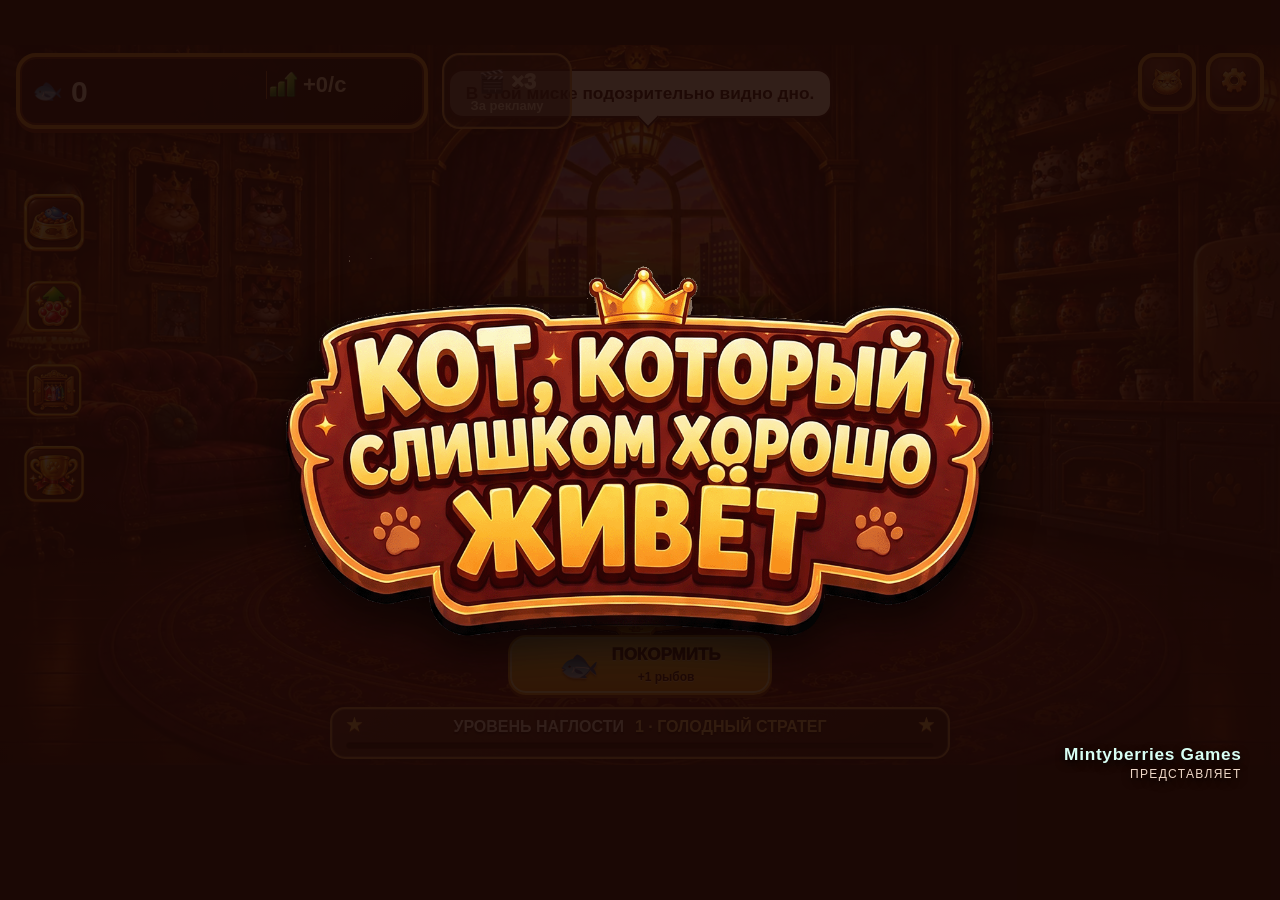
==== scene.html @ 7283642a "Restore HUD stylesheet version and refresh counter override" ====
<!doctype html>
<html lang="ru">
<head>
  <meta charset="UTF-8">
  <meta name="viewport" content="width=device-width, initial-scale=1, viewport-fit=cover">
  <meta name="theme-color" content="#ffb84d">
  <title id="pageTitle">Кот, который слишком хорошо живёт</title>
  <link rel="stylesheet" href="style.css?v=20260923-41">
  <link rel="stylesheet" href="controls.css?v=20260911-01">
  <link rel="stylesheet" href="privileges.css?v=20260911-02">
  <link rel="stylesheet" href="collections.css?v=20260911-10">
  <link rel="stylesheet" href="income-icon.css?v=20260926-13">
  <link rel="stylesheet" href="level-shelf.css?v=20260911-04">
  <style>html,body,.game{overflow:clip}</style>
</head>
<body>
  <main class="game">
    <header class="topbar">
      <div class="counter-copy"><div class="counter-value"><span class="counter-fish" aria-hidden="true">🐟</span><h1 id="food">0</h1></div><div class="income"><span id="incomeLabel">Доход</span><b id="income">0</b><small id="incomeUnit">рыбов/сек</small></div></div>
      <button id="rewardedAd" class="boost-button"><b>🎬 ×3</b><small>За рекламу</small></button>
      <div class="top-actions"><button id="openCare" class="round care-button" aria-label="Состояние Шефа"><img src="assets/images/ui/top/care-cat-gold.png?v=20260906-1" alt=""></button><button id="openSettings" class="round settings-button" aria-label="Настройки"><img src="assets/images/ui/top/settings-gear-gold.png?v=20260906-1" alt=""></button><button id="layoutToggle" hidden aria-hidden="true">🛠️</button><button id="sound" hidden aria-hidden="true">🔊</button></div>
    </header>

    <section class="scene">
      <img id="zoomiesCat" hidden alt="" aria-hidden="true">
      <div id="phrase" data-layout-name="Реплика Шефа" data-layout-mode="offset" class="speech layout-item">В этой миске подозрительно видно дно.</div>
      <div id="foodDecor" class="food-decor" aria-hidden="true"></div>
      <div class="helper-stage" aria-hidden="true">
        <img id="certificateDecor" data-layout-name="Сертификат" class="scene-branding certificate-decor layout-item" src="assets/images/certificate.png?v=20260831-2" alt="">
        <img id="foodPileDecor" data-layout-name="Гора еды" class="scene-food-pile layout-item" src="assets/images/food-pile.png?v=20260831-2" alt="">
        <img id="grandmaHelper" data-layout-name="Бабушка" class="room-helper grandma-helper layout-item" src="assets/images/helpers/grandma-v2.png" alt="">
        <img id="chefHelper" data-layout-name="Повар" class="room-helper chef-helper layout-item" src="assets/images/helpers/chef-stage-1.png" alt="">
        <img id="deliveryHelper" data-layout-name="Курьер" class="room-helper delivery-helper layout-item" src="assets/images/helpers/delivery-v2.png" alt="">
        <img id="mouseDecor" data-layout-name="Мышь в гамаке" class="room-prop mouse-decor layout-item" src="assets/images/events/mouse-remote-520.png" alt="">
        <img id="boxDecor" data-layout-name="Коробка" class="room-prop box-decor layout-item" src="assets/images/houses/house-stage-1.png" alt="Коробка Шефа">
        <i id="laserDecor" data-layout-name="Лазер" class="laser-decor layout-item"></i>
      </div>
      <button id="cat" data-layout-name="Шеф" data-layout-mode="offset" class="cat layout-item" aria-label="Покормить кота">
        <img id="catBody" src="assets/images/cat-level-01.png" alt="Рыжий кот Шеф">
      </button>
      <canvas id="chefAnticCanvas" class="chef-antic-canvas" width="900" height="700" aria-hidden="true"></canvas>
      <img id="bowl" data-layout-name="Миска" data-layout-mode="offset" class="bowl layout-item" src="assets/images/bowl-empty.png" alt="Пустая миска">
      <button id="roomEvent" data-layout-name="Случайная игрушка" data-layout-mode="offset" class="room-event layout-item" aria-label="Собрать случайный бонус"></button>
      <div class="action-dock">
        <button id="feed" class="feed"><span class="action-icon" aria-hidden="true">🐟</span><span class="action-copy"><b id="feedLabel">ПОКОРМИТЬ</b><small id="perClick">+1 рыбов</small></span></button>
        <span id="adStatus" class="sr-status" aria-live="polite"></span>
      </div>
      <p id="feedHint" class="hint">Можно нажимать на кота или на кнопку</p>
    </section>

    <aside id="layoutTools" class="layout-tools" aria-hidden="true"><b>Предмет</b><select id="layoutSelect" aria-label="Выбрать предмет"></select><small id="layoutStatus">выберите предмет</small><div><button id="previousLayout">← Предыдущий</button><button id="nextLayout">Следующий →</button><button id="centerLayout">В центр</button></div><div><button id="sizeDown">− Размер</button><button id="sizeUp">+ Размер</button><button id="toggleLayoutVisibility">Скрыть</button></div><div><button id="layerDown">Слой −</button><button id="layerUp">Слой +</button><b id="layoutLayer">Слой: —</b></div><div><button id="copyLayout">Копировать</button><button id="resetLayout">Сбросить</button><button id="closeLayout">Готово</button></div></aside>

    <section class="status">
      <div><span id="levelLabel">Уровень наглости</span><strong id="level">1 · Голодный стратег</strong></div>
      <div class="meter"><i id="levelProgress"></i></div>
    </section>

    <nav class="bottom-nav">
      <button id="openFeed" class="nav-button" aria-labelledby="navFeed"><img class="nav-icon" src="assets/images/ui/top/ui4.png" alt=""><span id="navFeed">Еда</span></button>
      <button id="openShop" class="nav-button" aria-labelledby="navShop"><img class="nav-icon" src="assets/images/ui/top/ui3.png" alt=""><span id="navShop">Привилегии</span></button>
      <button id="openWardrobe" class="nav-button" aria-labelledby="navWardrobe"><img class="nav-icon" src="assets/images/ui/top/ui2.png" alt=""><span id="navWardrobe">Шкаф</span></button>
      <button id="openAwards" class="nav-button" aria-labelledby="navAwards"><img class="nav-icon" src="assets/images/ui/top/ui1.png" alt=""><span id="navAwards">Награды</span></button>
    </nav>

    <section id="shop" class="shop" aria-hidden="true">
      <div class="shop-head"><h2 id="shopTitle">👑 Привилегии Шефа</h2><button id="closeShop" class="close" aria-label="Закрыть"></button></div>
      <div id="shopMessage" class="panel-message">Выберите привилегию для Шефа.</div>
      <div id="upgrades" class="upgrade-list"></div>
    </section>

    <section id="wardrobe" class="shop wardrobe" aria-hidden="true">
      <div class="shop-head"><h2 id="wardrobeTitle">👕 Гардероб Шефа</h2><button id="closeWardrobe" class="close" aria-label="Закрыть"></button></div>
      <div id="wardrobeMessage" class="panel-message">Одежда меняет вид, но не уменьшает наглость.</div>
      <div id="outfits" class="outfit-list"></div>
    </section>

    <section id="awards" class="shop awards" aria-hidden="true">
      <div class="shop-head"><h2 id="awardsTitle">🏆 Награды Шефа</h2><button id="closeAwards" class="close" aria-label="Закрыть"></button></div>
      <div id="awardsMessage" class="panel-message">Шеф не хвастается. Он официально информирует.</div>
      <div id="achievements" class="achievement-list"></div>
    </section>

    <section id="care" class="shop care chef-dashboard" aria-hidden="true" aria-labelledby="careTitle">
      <header class="chef-dashboard-head">
        <img class="chef-dashboard-emblem" src="assets/images/ui/care/chef-monocle.png" alt="">
        <div><h2 id="careTitle">Как поживает Шеф</h2><p id="careSubtitle">Забота делает Шефа счастливее!</p></div>
        <button id="closeCare" class="close" aria-label="Закрыть"></button>
      </header>
      <div class="chef-dashboard-main">
        <div class="care-cards" aria-label="Состояние Шефа">
          <article class="care-card" data-care="hunger"><h3 id="hungerLabel">Сытость</h3><img src="assets/images/ui/care/satiety-bowl.png" alt=""><b id="hungerValue">80%</b><strong id="hungerStatus">Хорошо</strong><p id="hungerNote">Шеф почти сыт</p></article>
          <article class="care-card" data-care="mood"><h3 id="moodLabel">Настроение</h3><img src="assets/images/ui/care/mood-yarn.png" alt=""><b id="moodValue">80%</b><strong id="moodStatus">Хорошее</strong><p id="moodNote">Шеф в хорошем настроении</p></article>
          <article class="care-card" data-care="rest"><h3 id="restLabel">Отдых</h3><img src="assets/images/ui/care/rest-sleep.png" alt=""><b id="restValue">80%</b><strong id="restStatus">Достаточно</strong><p id="restNote">Шеф полон сил</p></article>
        </div>
        <article class="chef-wish-card">
          <h3 id="chefWishTitle">🐾 Желание Шефа</h3>
          <div class="chef-wish-content">
            <img id="chefWishImage" src="assets/images/ui/care/wish-purple-can.png" alt="">
            <div class="chef-wish-copy"><p id="chefWishQuote">«Мурр… Хочется чего-то особенного!»</p><strong id="chefWishName"></strong><p id="chefWishTask"></p><b id="chefWishProgress" aria-live="polite"></b></div>
          </div>
          <div id="chefWishReward" class="chef-wish-reward"><img src="assets/images/ui/care/fish-reward.png" alt=""><b>Награда: +5000 рыбов</b></div>
          <button id="wishFood" class="wish-food" type="button">Показать в разделе «Еда»</button>
          <p id="chefWishHint" class="chef-wish-hint">Новое желание появится, когда Шеф его загадает.</p>
        </article>
      </div>
      <p id="careMessage" class="chef-dashboard-footer">Шеф не нуждается в заботе. Он разрешает её проявить.</p>
      <div class="care-legacy" hidden><span id="careRequestIcon"></span><b id="careRequestTitle"></b><p id="careRequestText"></p><button id="careAction" disabled></button><p id="careBonus"></p><p id="careNote"></p></div>
    </section>
    <section id="foodShop" class="shop food-shop" aria-hidden="true">
      <div class="shop-head"><h2 id="treatTitle">🍽️ Еда для Шефа</h2><button id="closeFoodShop" class="close" aria-label="Close / Закрыть"></button></div>
      <p id="treatIntro" class="panel-message">Выберите блюдо для Шефа.</p>
      <div class="food-shelf"><button id="foodPrev" class="shelf-arrow" type="button" aria-label="Назад / Previous">‹</button><div id="treats" class="treat-list" tabindex="0" aria-label="Блюда / Dishes"></div><button id="foodNext" class="shelf-arrow" type="button" aria-label="Далее / Next">›</button></div>
    </section>
    <section id="settings" class="shop settings" aria-hidden="true">
      <div class="shop-head"><h2 id="settingsTitle">⚙️ Настройки</h2><button id="closeSettings" class="close" aria-label="Закрыть"></button></div>
      <div id="settingsMessage" class="panel-message">Шеф разрешает настроить акустику кабинета.</div>
      <fieldset class="mobile-controls-settings">
        <legend id="mobileControlsTitle">Кнопки кормления</legend>
        <div><button type="button" data-feed-side="right">Правая рука</button><button type="button" data-feed-side="left">Левая рука</button></div>
      </fieldset>
      <div class="settings-list">
        <button id="toggleMusic" class="setting-toggle"><span>🎵</span><div><b id="musicLabel">Фоновая музыка</b><small id="musicHint">Музыка играет во время кормления</small></div><strong></strong></button>
        <button id="toggleEffects" class="setting-toggle"><span>🔔</span><div><b id="effectsLabel">Звуки игры</b><small id="effectsHint">Кормление, кот, награды и игрушки</small></div><strong></strong></button>
      </div>
      <div class="studio-credit"><small id="developerLabel">Разработчик</small><b>Mintyberries Games</b></div>
    </section>
    <div id="catThought" class="cat-thought" aria-live="polite">
      <img id="catThoughtImage" src="" alt="">
      <strong id="catThoughtText"></strong>
    </div>
    <button type="button" class="mobile-feed mobile-feed-left" aria-label="Покормить кота"><span aria-hidden="true">🐟</span><small></small></button>
    <button type="button" class="mobile-feed mobile-feed-right" aria-label="Покормить кота"><span aria-hidden="true">🐟</span><small></small></button>
  </main>
  <div id="introSplash" class="intro-splash" aria-label="Кот, который слишком хорошо живёт">
    <div class="intro-frame">
      <div class="intro-card">
        <img id="introTitleImage" class="intro-title" src="assets/images/slogan.png?v=20260831-3" alt="Кот, который слишком хорошо живёт">
        <img id="introTitleEnglish" class="intro-title" src="assets/images/slogan-en.png?v=20260906-1" alt="The Cat Who Lives Too Well" hidden>
      </div>
      <div class="intro-studio"><b>Mintyberries Games</b><span id="presentsLabel">представляет</span></div>
    </div>
  </div>
  <div class="rotate-notice" aria-label="Поверните устройство">
    <span aria-hidden="true">↻</span>
    <strong>Поверните телефон</strong>
    <small>Шеф принимает посетителей только в горизонтальном кабинете</small>
  </div>
  <div id="floaters" aria-hidden="true"></div>
  <div id="levelCelebration" class="level-celebration" aria-live="assertive">
    <span id="newLevelLabel">✨ НОВЫЙ УРОВЕНЬ ✨</span>
    <strong id="levelCelebrationTitle"></strong>
    <small id="congratsLabel">Шеф принимает поздравления.</small>
  </div>
  <div id="achievementToast" class="achievement-toast" aria-live="polite">
    <span id="achievementToastIcon">🏆</span>
    <div><small id="achievementReceivedLabel">НАГРАДА ПОЛУЧЕНА</small><strong id="achievementToastTitle"></strong><p id="achievementToastText"></p></div>
  </div>
  <div id="rewardConfirm" class="reward-confirm" aria-hidden="true">
    <section class="reward-confirm-card" role="dialog" aria-modal="true" aria-labelledby="rewardConfirmTitle">
      <span class="reward-confirm-icon" aria-hidden="true">🎬</span>
      <h2 id="rewardConfirmTitle">Открыть за просмотр рекламы?</h2>
      <p id="rewardConfirmText">Посмотрите ролик полностью — награда будет выдана после просмотра.</p>
      <div class="reward-confirm-actions">
        <button id="rewardConfirmCancel" type="button">Не сейчас</button>
        <button id="rewardConfirmWatch" type="button">Смотреть рекламу</button>
      </div>
    </section>
  </div>
  <aside id="testPanel" class="test-panel" hidden>
    <div><b>🧪 Тест Шефа</b><button id="testClose" aria-label="Свернуть">−</button></div>
    <select id="testZoomiesRoute" aria-label="Маршрут / Route">
      <option value="random">Случайный / Random</option>
      <option value="spiral">Спираль / Spiral</option>
      <option value="walls">Стены и потолок / Walls and ceiling</option>
      <option value="eight">Восьмёрка / Figure eight</option>
    </select>
    <button id="testZoomies">Тыгыдык / Zoomies</button>
    <label>Уровень <select id="testLevel"></select></label>
    <div class="test-grid">
      <button data-test="set-level">Выбрать</button><button data-test="next-level">Следующий + заставка</button>
      <button data-test="fish">+1 000 рыбов</button><button data-test="reward">Выдать награду</button>
      <button data-test="items">Все предметы</button><button data-test="end-items">Убрать предметы</button>
      <button data-test="dishes">Открыть все блюда</button><button data-test="end-dishes">Убрать блюдо</button>
      <button data-buffet="sushi-ship" data-stage="full">Суши: полное</button><button data-buffet="sushi-ship" data-stage="half">Суши: половина</button>
      <button data-buffet="sushi-ship" data-stage="empty">Суши: пустое</button><button data-buffet="pearl-shell" data-stage="full">Раковина: полная</button>
      <button data-buffet="pearl-shell" data-stage="half">Раковина: половина</button><button data-buffet="pearl-shell" data-stage="empty">Раковина: пустая</button>
      <button data-test="accept">Принять блюдо</button><button data-test="refuse">Отказ Шефа</button>
      <button data-reaction="stunned">Морда: ошеломление</button><button data-reaction="shock">Морда: шок</button>
      <button data-reaction="hunting">Морда: охота</button>
      <button data-reaction="judging">Морда: осуждение</button><button data-reaction="pleading">Морда: мольба</button>
      <button data-reaction="innocent">Морда: не трогал</button>
      <button data-reaction="happy">Морда: доволен</button><button data-reaction="fussy">Морда: отказ</button>
      <button data-reaction="why">Морда: почему?</button>
      <button data-test="ad-success">Реклама: просмотрена</button><button data-test="ad-cancel">Реклама: закрыта</button>
    </div>
    <button id="testReset" class="test-reset" data-test="reset">Сбросить тест</button>
  </aside>
  <script src="game.js?v=20260924-47"></script>
</body>
</html>
---- style.css ----
:root{font-family:"Trebuchet MS",Arial,sans-serif;color:#fff;background:#21100c}
*{box-sizing:border-box}
button{-webkit-tap-highlight-color:transparent;outline:none;touch-action:manipulation}
html,body{margin:0;width:100%;height:100%;overflow:hidden;background:#21100c;user-select:none}
.game{--room-bg:url("assets/images/rooms/room-stage-1.webp");position:relative;width:min(100%,620px);height:100dvh;min-height:560px;margin:auto;padding:10px 12px 84px;overflow:hidden;background-image:linear-gradient(rgba(20,8,4,.04),rgba(30,7,8,.26)),var(--room-bg);background-size:cover;background-position:center 58%;transition:background-image .5s ease}
.topbar{position:relative;z-index:5;height:72px;display:flex;align-items:center;justify-content:space-between;padding:8px 13px;border:3px solid #2c130d;border-radius:16px;background:linear-gradient(#3b231b,#21100c);box-shadow:0 0 0 2px #f3a927,0 5px 0 rgba(20,5,0,.5)}
.eyebrow{font-size:.72rem;font-weight:900;letter-spacing:.1em;color:#ffd96a}
h1{margin:2px 0 0;font-size:clamp(1.55rem,5vw,2.15rem);line-height:1;text-shadow:0 3px #35170f}
.round{width:42px;height:42px;border:2px solid #2c130d;border-radius:12px;background:linear-gradient(#ffdd4f,#f28d17);box-shadow:0 3px 0 #2c130d;font-size:1.05rem}
.top-actions{display:flex;gap:7px}
.care-button{position:relative;overflow:visible}.care-button img,.settings-button img{display:block;width:86%;height:86%;object-fit:contain;pointer-events:none;filter:drop-shadow(0 2px 1px #351209)}.care-button.has-request:after{content:"";position:absolute;right:-3px;top:-3px;width:11px;height:11px;border:2px solid #35170f;border-radius:50%;background:#ff4968;box-shadow:0 0 8px #fff16a;animation:carePulse 1s infinite alternate}
.scene{position:absolute;inset:86px 10px 145px;display:flex;flex-direction:column;align-items:center;justify-content:center;text-align:center}
.speech{position:relative;z-index:4;max-width:90%;padding:11px 16px;border:2px solid #3a1712;border-radius:15px;background:#fff4d1;color:#3a1712;box-shadow:0 4px 0 rgba(40,10,5,.5);font-size:clamp(.94rem,3.2vw,1.08rem);line-height:1.28;font-weight:900}
.speech:after{content:"";position:absolute;left:50%;bottom:-9px;width:14px;height:14px;background:#fff4d1;border-right:2px solid #3a1712;border-bottom:2px solid #3a1712;transform:rotate(45deg)}
.food-decor{position:absolute;z-index:1;inset:0;overflow:hidden;pointer-events:none}.food-prop{position:absolute;left:var(--food-x);top:var(--food-y);width:var(--food-w);height:auto;object-fit:contain;opacity:0;transform:translate(-50%,-50%) scale(.72);transition:opacity .5s ease,transform .55s cubic-bezier(.2,.9,.25,1.15);filter:drop-shadow(0 6px 5px rgba(24,6,2,.58))}.food-prop.visible{opacity:1;transform:translate(-50%,-50%) scale(1)}
.helper-stage{position:absolute;inset:0;pointer-events:none;overflow:hidden}.room-helper{--helper-stage-scale:1;--helper-stage-scale-x:1;position:absolute;z-index:1;display:block;object-fit:contain;object-position:50% 100%;opacity:0;transform:translateY(12px) scale(calc(.88 * var(--helper-stage-scale)));transform-origin:bottom center;transition:opacity .5s ease,transform .55s cubic-bezier(.2,.9,.25,1.25);filter:drop-shadow(0 6px 4px rgba(20,5,0,.5))}.room-helper.visible{opacity:.96;transform:scale(var(--helper-stage-scale))}.room-helper.helper-frame-loading,.room-prop.helper-frame-loading{opacity:0!important;visibility:hidden!important}.grandma-helper{left:-2%;bottom:37%;width:clamp(105px,24vw,155px);height:clamp(150px,28dvh,220px)}.chef-helper{right:-3%;bottom:35%;width:clamp(100px,23vw,150px);height:clamp(155px,30dvh,230px)}.delivery-helper{z-index:5;left:53%;bottom:57%;width:clamp(68px,15vw,100px);height:clamp(100px,19dvh,150px);opacity:0;filter:drop-shadow(0 3px 3px rgba(20,5,0,.45))}.delivery-helper.visible{opacity:.9;animation:deliveryHover 1.8s ease-in-out infinite alternate}
.room-prop{--helper-stage-scale:1;--helper-stage-scale-x:1;position:absolute;z-index:4;object-fit:contain;opacity:0;transform:scale(calc(.6 * var(--helper-stage-scale)));transform-origin:bottom center;transition:.45s ease;filter:drop-shadow(0 5px 4px rgba(20,5,0,.55))}.room-prop.visible{opacity:1;transform:scale(var(--helper-stage-scale))}.mouse-decor{left:6%;bottom:16%;width:clamp(90px,20vw,140px);height:auto;filter:drop-shadow(0 0 7px rgba(255,232,113,.9)) drop-shadow(0 7px 5px rgba(20,5,0,.7))}.box-decor{right:3%;bottom:14%;width:clamp(78px,18vw,120px);height:115px}.laser-decor{position:absolute;z-index:4;left:24%;bottom:25%;width:15px;height:15px;border-radius:50%;background:#ff2438;opacity:0;box-shadow:0 0 8px #ff2438,0 0 18px #ff2438}.laser-decor.visible{opacity:1;animation:laserHunt 2.8s ease-in-out infinite alternate}
.scene-branding{position:absolute;z-index:2;display:block;height:auto;object-fit:contain;filter:drop-shadow(0 5px 4px rgba(20,5,0,.48))}.slogan-decor{left:31%;top:9%;width:38%}.certificate-decor{left:81%;top:23%;width:16%;opacity:0}
.intro-splash{position:fixed;z-index:1000;inset:0;display:grid;place-items:center;background:rgba(28,8,5,.9);opacity:1;visibility:visible;transition:opacity .85s ease,visibility .85s ease}.intro-frame{position:relative;display:grid;place-items:center;width:100%;height:100%;padding:7vw;overflow:hidden}.intro-card{display:grid;justify-items:center;width:min(88vw,760px)}.intro-studio{position:absolute;right:max(7vw,24px);bottom:8%;display:grid;justify-items:end;color:#d9fff4;text-shadow:0 3px 8px #000;animation:introStudio .45s .3s ease both}.intro-studio b{font-size:clamp(.78rem,3vw,1.08rem);letter-spacing:.04em}.intro-studio span{margin-top:2px;color:#efd8c8;font-size:clamp(.58rem,2.2vw,.75rem);letter-spacing:.11em;text-transform:uppercase}.intro-title{display:block;width:100%;height:auto;filter:drop-shadow(0 12px 24px rgba(0,0,0,.72));animation:introSlogan .55s .15s cubic-bezier(.2,.9,.25,1.15) both}.intro-title-English{max-width:760px;padding:.4em .75em;border:5px solid #ffbd29;border-radius:28px;background:linear-gradient(#fff3a5,#ffae12);color:#40170e;font-size:clamp(2rem,7vw,5rem);font-weight:1000;line-height:.98;text-align:center;text-transform:uppercase;text-shadow:0 2px 0 #fff4b8;box-shadow:0 10px 0 #a94108,0 20px 36px #0009;animation:introSlogan .55s .15s cubic-bezier(.2,.9,.25,1.15) both}.intro-splash.hide{opacity:0;visibility:hidden;pointer-events:none}@keyframes introStudio{from{opacity:0;transform:translateY(10px)}to{opacity:1;transform:none}}@keyframes introSlogan{from{opacity:0;transform:scale(.88) translateY(18px)}to{opacity:1;transform:none}}
.scene-food-pile{position:absolute;z-index:2;left:69%;top:54%;width:27%;height:auto;object-fit:contain;opacity:0;filter:drop-shadow(0 7px 5px rgba(20,5,0,.56))}
.certificate-decor.visible,.scene-food-pile.visible{opacity:1}
.cat-house{position:absolute;z-index:1;left:2%;top:58%;width:30%;height:auto;object-fit:contain;opacity:0;transform:translateY(14px) scale(.88);transform-origin:bottom center;transition:opacity .5s ease,transform .65s cubic-bezier(.2,.9,.25,1.15);filter:drop-shadow(0 8px 6px rgba(20,5,0,.62))}.cat-house.visible{opacity:1;transform:none}.cat-house.arriving{animation:houseArrival .9s cubic-bezier(.2,.9,.25,1.15)}
.box-decor.arriving{animation:houseArrival .9s cubic-bezier(.2,.9,.25,1.15)}
@keyframes houseArrival{0%{opacity:0;transform:translateY(28px) scale(.65)}65%{opacity:1;transform:translateY(-4px) scale(1.04)}100%{opacity:1;transform:none}}
.layout-tools{position:absolute;z-index:50;left:14px;right:14px;top:88px;padding:10px;border:3px solid #3a1712;border-radius:14px;background:rgba(255,225,92,.97);color:#35170f;box-shadow:0 0 0 3px #ff43c0,0 7px 18px #160509;transform:translateY(-220%);transition:.25s}.layout-mode .layout-tools{transform:none}.layout-tools>div{display:flex;gap:6px;margin-top:7px}.layout-tools button{flex:1;padding:7px 5px;border:2px solid #522116;border-radius:9px;background:#5e2a23;color:#fff;font-weight:900}.layout-mode .helper-stage,.layout-mode .food-decor{z-index:auto;pointer-events:auto!important}.layout-mode .layout-item{pointer-events:auto!important;cursor:grab;animation:none!important}.layout-mode .room-helper,.layout-mode .room-prop{transform:none!important}.layout-mode .cat:active,.layout-mode .cat.bop{transform:translate(var(--layout-x),var(--layout-y)) scale(var(--layout-scale))}.layout-mode .layout-item.selected-layout{outline:5px solid #ffe34b;filter:drop-shadow(0 0 12px #fff)}
.cat{--layout-x:0px;--layout-y:0px;--layout-scale:1;position:relative;z-index:3;top:clamp(20px,3dvh,34px);width:min(90vw,530px);height:clamp(260px,47dvh,440px);margin-top:-24px;border:0;background:none;cursor:pointer;filter:drop-shadow(0 10px 6px rgba(20,5,0,.58));transform:translate(var(--layout-x),var(--layout-y)) scale(var(--layout-scale));transition:transform .09s}
.cat img{width:100%;height:100%;object-fit:contain;transition:transform .35s;pointer-events:none;-webkit-user-drag:none;-webkit-touch-callout:none;user-select:none}
.cat:active,.cat.bop{transform:translate(var(--layout-x),var(--layout-y)) scale(calc(var(--layout-scale) * .94)) rotate(-1deg)}
.cat.feasting{animation:catFeast .65s ease}.cat.refuses{animation:catRefuse .85s ease}.bowl.refused{animation:bowlRefuse .85s ease}
.bowl{--layout-x:0px;--layout-y:0px;--layout-scale:1;position:relative;top:1.5dvh;z-index:3;width:min(44vw,225px);height:clamp(100px,16dvh,155px);object-fit:contain;margin-top:clamp(-45px,-5dvh,-24px);filter:drop-shadow(0 7px 4px rgba(20,5,0,.55));pointer-events:none;transform:translate(var(--layout-x),var(--layout-y)) scale(var(--layout-scale));transition:.3s}.bowl.upgraded{filter:drop-shadow(0 0 10px #ffe45b) drop-shadow(0 8px 5px rgba(20,5,0,.65))}
.bowl.buffet-active{width:min(82vw,490px);height:clamp(150px,25dvh,240px);margin-top:clamp(-82px,-9dvh,-48px);filter:drop-shadow(0 9px 7px rgba(20,5,0,.68));animation:buffetArrival .45s cubic-bezier(.2,.9,.25,1.15)}
.bowl.premium-dish-active{width:min(66vw,390px);height:clamp(140px,23dvh,220px);margin-top:clamp(-72px,-8dvh,-42px);filter:drop-shadow(0 9px 7px rgba(20,5,0,.68));animation:buffetArrival .45s cubic-bezier(.2,.9,.25,1.15)}
.bowl.served{animation:served .18s ease}
.room-event{position:absolute;z-index:19!important;left:var(--event-x,20%);top:var(--event-y,45%);width:86px;height:86px;border:0;background:none;opacity:0;pointer-events:none;transform:translate(-50%,-50%) scale(.3) rotate(-20deg);transition:.25s}.room-event.show{opacity:1;pointer-events:auto;transform:translate(-50%,-50%) scale(1) rotate(0);animation:eventFloat 1.1s infinite alternate ease-in-out}.room-event img{width:100%;height:100%;object-fit:contain;pointer-events:none;filter:drop-shadow(0 0 7px #fff36c) drop-shadow(0 0 14px #45e9ff)}
.feed{position:relative;z-index:3;margin-top:-10px;border:3px solid #3a1712;border-radius:15px;padding:8px 27px;background:linear-gradient(#ffe95b,#ff9d14);color:#35170f;box-shadow:0 0 0 2px #ffd65a,0 5px 0 #3a1712;font-size:1rem;font-weight:1000;cursor:pointer}
.feed small{display:block;font-size:.75rem}
.hint{display:none}
.status{position:absolute;z-index:5;left:12px;right:12px;bottom:82px;height:57px;padding:7px 12px;border:2px solid #35170f;border-radius:15px;background:linear-gradient(135deg,rgba(84,36,72,.96),rgba(48,20,45,.96));box-shadow:0 0 0 2px #d33db5,0 4px 0 rgba(20,5,0,.6);font-size:.8rem}
.status>div:first-child{display:flex;gap:7px;align-items:center}
.status strong{color:#ffe45b}
.meter{height:9px;margin:6px 0 0;border:1px solid #1b0a22;border-radius:8px;background:#140a22;overflow:hidden}
.meter i{display:block;height:100%;width:0;background:linear-gradient(90deg,#31e1ff,#9b5cff,#ff43c0);box-shadow:0 0 10px #31e1ff;transition:width .3s}
.income{position:absolute;right:11px;bottom:6px;font-size:.72rem}
.bottom-nav{position:absolute;z-index:6;left:0;right:0;bottom:0;height:70px;display:grid;grid-template-columns:repeat(4,1fr);padding:5px 7px max(5px,env(safe-area-inset-bottom));background:rgba(25,9,8,.97);border-top:3px solid #f1a62b}
.nav-button{min-width:0;border:2px solid #6c3a25;border-radius:11px;background:linear-gradient(#63331f,#351b16);color:#fff;font-size:1.22rem;font-weight:900}
.nav-button span{display:block;font-size:.66rem;text-transform:uppercase}
.nav-button.active{background:linear-gradient(#ffe34b,#f4a319);color:#2f150e;border-color:#3a1712}
.shop{position:absolute;z-index:20;inset:18px 12px 78px;display:flex;flex-direction:column;padding:14px;border:3px solid #241009;border-radius:20px;background:linear-gradient(145deg,#6b321d,#2c140e 60%,#1a0c09);box-shadow:0 0 0 3px #f2b63d,0 10px 24px #130509;transform:translateY(115%);opacity:0;pointer-events:none;transition:.24s ease}
.shop.open{transform:none;opacity:1;pointer-events:auto}
.shop-head{display:flex;align-items:center;justify-content:space-between;margin-bottom:10px}
.shop h2{margin:0;color:#ffe45b;font-size:1.15rem}
.panel-message{margin:0 0 9px;padding:8px 10px;border:2px solid #8f542a;border-radius:10px;background:#27130e;color:#ffe8b3;font-size:.8rem;font-weight:800}.panel-message.success{background:#245633;color:#cfff94}.panel-message.warning{background:#6d292f;color:#ffe498}
.close{position:relative;width:38px;height:38px;border:2px solid #35170f;border-radius:10px;background:#ff5367;color:#fff;font-size:1.8rem;line-height:1;font-weight:900}
.upgrade-list{display:grid;gap:9px;overflow:auto;padding:2px}
.upgrade{display:grid;grid-template-columns:72px 1fr auto;gap:10px;align-items:center;width:100%;min-height:88px;padding:8px 10px;border:2px solid #241009;border-radius:13px;background:linear-gradient(#754126,#3a1c13);box-shadow:inset 0 0 0 2px #d79232,0 3px 0 #1b0906;text-align:left;color:#fff8df}
.upgrade.locked{filter:grayscale(.45);opacity:.68}
.upgrade.nope{animation:nope .3s}
.upgrade .icon{display:grid;place-items:center;width:72px;height:72px}.upgrade .icon img{display:block;width:100%;height:100%;object-fit:contain}
.upgrade b,.upgrade small{display:block}
.upgrade b{font-size:.87rem}
.upgrade small{font-size:.72rem}
.upgrade .price{font-size:.84rem;font-weight:900;color:#a9ff69}
.achievement-list{display:grid;gap:9px;overflow:auto;padding:2px}.achievement{display:grid;grid-template-columns:72px 1fr auto;gap:10px;align-items:center;min-height:88px;padding:8px 10px;border:2px solid #7b461f;border-radius:13px;background:linear-gradient(#63351f,#321811);box-shadow:inset 0 0 0 1px #d79232}.achievement-icon{display:grid;place-items:center;width:72px;height:72px}.achievement-icon img{display:block;width:100%;height:100%;object-fit:contain}.achievement b,.achievement small{display:block}.achievement b{font-size:.87rem}.achievement small{font-size:.72rem;color:#f1d9b8}.achievement>strong{font-size:.7rem;color:#b59b80}.achievement.earned{border-color:#ffe45b;box-shadow:inset 0 0 0 2px #b67a20,0 0 10px #d99c30}.achievement.earned>strong{color:#dfff72}.achievement.locked{filter:grayscale(.4);opacity:.72}
.care-meters{display:grid;gap:10px;margin:4px 0 14px}.care-meter{display:grid;grid-template-columns:120px 1fr 42px;gap:8px;align-items:center;font-size:.84rem;font-weight:900}.care-meter>div{height:14px;border:2px solid #1d0b08;border-radius:9px;background:#180b13;overflow:hidden}.care-meter i{display:block;height:100%;width:80%;border-radius:inherit;background:linear-gradient(90deg,#40ddff,#62ef8b,#ffe35a);transition:width .4s}.care-meter b{text-align:right;color:#ffe45b}.care-request{display:grid;grid-template-columns:58px 1fr;gap:10px;align-items:center;padding:13px;border:2px solid #d79232;border-radius:15px;background:linear-gradient(#754126,#3a1c13);box-shadow:inset 0 0 0 2px #9d5729}.care-request>span{font-size:2.2rem;text-align:center}.care-request b{color:#ffe45b}.care-request p{margin:4px 0 0;font-size:.8rem;line-height:1.3;color:#fff2cf}.care-action{width:100%;margin-top:12px;padding:12px;border:3px solid #35170f;border-radius:14px;background:linear-gradient(#ffe85b,#ff9d14);box-shadow:0 4px 0 #35170f;color:#35170f;font-size:.95rem;font-weight:1000}.care-action:disabled{filter:grayscale(.7);opacity:.6}.care-bonus{margin:13px 0 0;padding:9px;border-radius:11px;background:#281331;color:#d7baff;text-align:center;font-size:.82rem;font-weight:900}.care-bonus.active{background:#25502e;color:#cfff91;box-shadow:0 0 12px rgba(116,255,104,.35)}.care-note{margin:12px 3px 0;color:#d8bca9;font-size:.72rem;line-height:1.35;text-align:center}
.treat-shop{margin:14px 0 0;padding:12px;border:2px solid #d79232;border-radius:15px;background:rgba(35,13,10,.74)}.treat-shop h3{margin:0;color:#ffe45b;font-size:1rem}.treat-shop>p{margin:5px 0 11px;color:#ead3c2;font-size:.72rem;line-height:1.3}.treat-list{display:grid;grid-template-columns:repeat(2,minmax(0,1fr));gap:8px}.treat-card{display:grid;grid-template-columns:48px 1fr;gap:7px;align-items:center;min-height:70px;padding:7px;border:2px solid #c67828;border-radius:12px;background:linear-gradient(#713d24,#3b1a12);color:#fff;text-align:left}.treat-card img{grid-row:1/3;width:48px;height:48px;object-fit:contain;filter:drop-shadow(0 3px 2px #160706)}.treat-card span{min-width:0}.treat-card b,.treat-card small{display:block}.treat-card b{font-size:.72rem;line-height:1.15;color:#fff0c9}.treat-card small{margin-top:3px;font-size:.62rem;color:#d9baa6}.treat-card strong{grid-column:2;color:#ffe45b;font-size:.7rem}.treat-card.locked{filter:saturate(.55);opacity:.72}.treat-card.active{border-color:#8ee878;background:linear-gradient(#386c36,#234423);box-shadow:inset 0 0 0 2px #75bf62}.treat-card.active strong{color:#cfff9a;font-size:.62rem}.treat-card:active{transform:scale(.97)}
.care{overflow:auto}
.settings-list{display:grid;gap:12px;margin-top:8px}.setting-toggle{display:grid;grid-template-columns:48px 1fr auto;gap:10px;align-items:center;width:100%;padding:14px;border:2px solid #7b461f;border-radius:14px;background:linear-gradient(#63351f,#321811);box-shadow:inset 0 0 0 1px #d79232;color:#fff;text-align:left}.setting-toggle>span{font-size:1.8rem;text-align:center}.setting-toggle b,.setting-toggle small{display:block}.setting-toggle b{color:#fff0c9;font-size:.92rem}.setting-toggle small{margin-top:3px;color:#d8bca9;font-size:.7rem}.setting-toggle strong{min-width:54px;padding:7px;border-radius:999px;background:#522a27;color:#c7ada3;font-size:.72rem;text-align:center}.setting-toggle.enabled{border-color:#ffe45b;box-shadow:inset 0 0 0 2px #b67a20,0 0 11px rgba(255,218,70,.28)}.setting-toggle.enabled strong{background:#367231;color:#dfff9c}
.studio-credit{margin-top:auto;padding:12px 2px 2px;color:#fff0c9;text-align:center}.studio-credit small,.studio-credit b{display:block}.studio-credit small{color:#d8bca9;font-size:.62rem;text-transform:uppercase;letter-spacing:.1em}.studio-credit b{margin-top:3px;font-size:.86rem}
.rewarded-ad-pill{position:absolute;z-index:7;right:2%;bottom:2%;padding:8px 11px;border:2px solid #35170f;border-radius:999px;background:linear-gradient(#b4f2ff,#7d67ff);box-shadow:0 3px 0 #35170f;color:#1d1238;font-size:.72rem;font-weight:1000;cursor:pointer}.rewarded-ad-pill.active{background:linear-gradient(#d7ff8c,#66d95c)}.rewarded-ad-pill:disabled{opacity:.8}.sr-status{position:absolute;width:1px;height:1px;overflow:hidden;clip-path:inset(50%)}
.food-decor{z-index:2}.grandma-helper,.chef-helper{z-index:0}.delivery-helper{z-index:5}
.grandma-helper{transform:none;transition:opacity .35s ease}
.outfit-list{display:grid;grid-template-columns:repeat(2,minmax(0,1fr));gap:10px;align-content:start;overflow:auto}.outfit-card{display:grid;grid-template-rows:minmax(0,1fr) auto auto;aspect-ratio:1/1;padding:8px;border:2px solid #d79232;border-radius:14px;background:linear-gradient(#704025,#351a12);color:#fff8df;overflow:hidden}.outfit-card img{display:block;width:100%;height:100%;min-height:0;object-fit:contain}.outfit-card b,.outfit-card small{display:block}.outfit-card small{margin-top:3px;font-size:.7rem;color:#ffe45b}.outfit-card.selected{box-shadow:0 0 0 3px #ffe45b;background:linear-gradient(#9a5b28,#54281a)}.outfit-card.locked{position:relative;opacity:.82}.outfit-card.locked img{filter:blur(13px) brightness(.22) grayscale(1);transform:scale(1.08)}.outfit-card.locked b{color:#d6c7d9}.outfit-card.locked:after{content:"🔒";position:absolute;inset:42% 0 auto;text-align:center;font-size:1.7rem}
.floater{position:fixed;z-index:30;pointer-events:none;color:#baff66;font-size:1.1rem;font-weight:1000;text-shadow:0 3px 0 #35170f;animation:fly .8s ease-out forwards}
.level-celebration{position:fixed;z-index:1200;inset:0;display:grid;place-content:center;gap:8px;padding:25px;background:radial-gradient(circle,rgba(255,231,91,.3),rgba(38,10,22,.88) 48%,rgba(16,4,8,.94));color:#fff;text-align:center;opacity:0;visibility:hidden;pointer-events:none}.level-celebration.show{visibility:visible;animation:levelMoment 2.7s ease both}.level-celebration span{color:#ffe45b;font-size:clamp(.9rem,3vw,1.25rem);font-weight:1000;letter-spacing:.12em;text-shadow:0 2px 0 #6d260e}.level-celebration strong{display:block;max-width:90vw;color:#fff5c9;font-size:clamp(1.7rem,7vw,3.4rem);line-height:1.05;text-shadow:0 4px 0 #5b1d13,0 0 22px #ffdc4a}.level-celebration small{color:#ffd7ae;font-size:clamp(.78rem,2.4vw,1rem);font-weight:900}
.achievement-toast{position:fixed;z-index:1300;top:max(18px,env(safe-area-inset-top));left:50%;display:grid;grid-template-columns:58px minmax(0,1fr);gap:10px;align-items:center;width:min(92vw,460px);padding:13px 16px;border:3px solid #3a1712;border-radius:18px;background:linear-gradient(135deg,#fff078,#ffad25 55%,#ef6c22);box-shadow:0 0 0 3px #fff1a4,0 10px 28px rgba(20,4,2,.72);color:#35170f;transform:translate(-50%,-150%);opacity:0;pointer-events:none}.achievement-toast.show{animation:awardToast 3.6s ease both}.achievement-toast>span{font-size:2.5rem;text-align:center;filter:drop-shadow(0 3px 2px rgba(74,24,7,.3))}.achievement-toast small,.achievement-toast strong{display:block}.achievement-toast small{font-size:.65rem;font-weight:1000;letter-spacing:.09em}.achievement-toast strong{margin-top:2px;font-size:1rem;line-height:1.12}.achievement-toast p{margin:3px 0 0;font-size:.72rem;font-weight:800}

/* Stable one-screen layout for mobile browsers and the Yandex Games container. */
.game{height:100svh;min-height:0;padding:0}
.topbar{position:absolute;top:max(8px,env(safe-area-inset-top));left:10px;right:10px;height:72px}
.topbar>div:first-child{min-width:0}
.topbar h1{white-space:nowrap;font-size:clamp(1.25rem,5.2vw,2.15rem)}
.scene{top:calc(max(8px,env(safe-area-inset-top)) + 82px);right:10px;bottom:calc(148px + env(safe-area-inset-bottom));left:10px;padding-bottom:68px}
.action-dock{position:absolute;z-index:9;right:8px;bottom:7px;left:8px;display:grid;grid-template-columns:minmax(145px,1.15fr) minmax(150px,1fr);gap:9px;align-items:stretch}
.action-dock .feed{position:static;margin:0;padding:8px 12px;transform:none}
.rewarded-ad-pill{position:static;display:flex;flex-direction:column;align-items:center;justify-content:center;min-width:0;padding:7px 9px;border-radius:14px;line-height:1.08}
.rewarded-ad-pill span{display:block;font-size:.74rem}
.rewarded-ad-pill small{display:block;margin-top:4px;font-size:.64rem;font-weight:900}
.status{bottom:calc(80px + env(safe-area-inset-bottom))}
.bottom-nav{height:calc(70px + env(safe-area-inset-bottom));padding-bottom:max(5px,env(safe-area-inset-bottom))}
.shop{bottom:calc(78px + env(safe-area-inset-bottom))}
@keyframes fly{to{transform:translateY(-90px) scale(1.4);opacity:0}
}
@keyframes nope{25%{transform:translateX(-6px)}75%{transform:translateX(6px)}}
@keyframes served{50%{transform:scale(1.12) rotate(-3deg)}}
@keyframes catFeast{35%{transform:translate(var(--layout-x),calc(var(--layout-y) + 1.2dvh)) scale(calc(var(--layout-scale) * .97)) rotate(1deg)}70%{transform:translate(var(--layout-x),var(--layout-y)) scale(calc(var(--layout-scale) * 1.02))}}
@keyframes catRefuse{35%,70%{transform:translate(calc(var(--layout-x) - 3vw),var(--layout-y)) scale(var(--layout-scale)) rotate(-5deg)}}
@keyframes bowlRefuse{35%,70%{transform:translateX(18px) rotate(8deg)}}
@keyframes buffetArrival{from{opacity:0;transform:translate(var(--layout-x),calc(var(--layout-y) + 18px)) scale(calc(var(--layout-scale) * .72))}to{opacity:1;transform:translate(var(--layout-x),var(--layout-y)) scale(var(--layout-scale))}}
@keyframes levelMoment{0%{opacity:0;transform:scale(1.1)}16%,76%{opacity:1;transform:none}100%{opacity:0;transform:scale(.96)}}
@keyframes awardToast{0%{opacity:0;transform:translate(-50%,-150%)}12%,82%{opacity:1;transform:translate(-50%,0)}100%{opacity:0;transform:translate(-50%,-135%)}}
@keyframes eventFloat{to{transform:translate(-50%,calc(-50% - 9px)) scale(1.08);filter:brightness(1.18)}}
@keyframes deliveryHover{from{transform:scale(var(--helper-stage-scale)) translateY(0) rotate(0)}to{transform:scale(var(--helper-stage-scale)) translateY(-5px) rotate(-2deg)}}
@keyframes laserHunt{0%{transform:translate(0,0)}35%{transform:translate(95px,-28px)}70%{transform:translate(185px,12px)}100%{transform:translate(250px,-48px)}}
@keyframes carePulse{to{transform:scale(1.25);filter:brightness(1.3)}}
@media(min-width:760px){.game{width:min(100%,900px);padding-inline:20px}
.scene{inset:86px 20px 145px}
.cat{width:min(58vw,540px)}
.bowl{width:220px}
.grandma-helper{left:1%;bottom:48%;width:190px;height:250px}.chef-helper{right:0;bottom:46%;width:175px;height:245px}.delivery-helper{left:57%;bottom:64%;width:88px;height:125px}.mouse-decor{left:auto;right:13%;bottom:51%;width:62px;height:70px}.box-decor{right:5%;bottom:34%;width:105px;height:100px}.laser-decor{left:27%;bottom:27%}
.status{left:20px;right:20px}
.shop{left:50%;right:auto;width:min(560px,90%);transform:translate(-50%,115%)}
.shop.open{transform:translate(-50%,0)}
}
@media(max-width:759px){
.round{width:38px;height:38px}.top-actions{gap:4px}.care-meter{grid-template-columns:105px 1fr 38px}
.scene{bottom:calc(140px + env(safe-area-inset-bottom))}
.status{height:48px;bottom:calc(78px + env(safe-area-inset-bottom));padding:5px 8px;display:grid;grid-template-columns:minmax(0,4fr) minmax(70px,1fr);grid-template-rows:20px 8px;column-gap:8px;align-content:center}
.status>div:first-child{grid-column:1;grid-row:1;min-width:0;display:block;white-space:nowrap;overflow:hidden;text-overflow:ellipsis}
.status>div:first-child>span{display:none}
.status strong{font-size:.78rem}
.meter{grid-column:1;grid-row:2;height:7px;margin:0}
.income{position:static;grid-column:2;grid-row:1/3;display:flex;gap:3px;align-items:center;justify-content:flex-end;white-space:nowrap;font-size:.73rem}
.income>span{display:none}.income small{font-size:.65rem}
}
@media(max-width:390px){.action-dock{grid-template-columns:1.05fr .95fr;gap:6px}.action-dock .feed{padding-inline:7px;font-size:.88rem}.rewarded-ad-pill{padding-inline:6px}.rewarded-ad-pill span{font-size:.66rem}.rewarded-ad-pill small{font-size:.58rem}.topbar{padding-inline:9px}.eyebrow{font-size:.62rem}}
@media(max-height:680px){.topbar{height:60px}
.scene{top:calc(max(6px,env(safe-area-inset-top)) + 66px);right:10px;bottom:calc(126px + env(safe-area-inset-bottom));left:10px;padding-bottom:58px}
.cat{height:38dvh}
.bowl{height:12dvh}
.speech{padding:6px 10px}
.action-dock{bottom:4px}
.status{bottom:calc(68px + env(safe-area-inset-bottom));height:48px}
.bottom-nav{height:calc(60px + env(safe-area-inset-bottom))}
.shop{bottom:calc(68px + env(safe-area-inset-bottom))}
}

/* Unified full-height game panels. */
.shop{top:calc(max(8px,env(safe-area-inset-top)) + 82px);right:10px;bottom:calc(78px + env(safe-area-inset-bottom));left:10px;width:auto;padding:0;overflow:hidden;border:3px solid #2b120c;border-radius:18px;background:radial-gradient(circle at 50% 0,rgba(153,77,33,.55),transparent 36%),linear-gradient(160deg,#4c281b,#24110d 58%,#170a08);box-shadow:0 0 0 3px #f1ad32,0 12px 30px rgba(13,3,2,.8);transform:translateY(calc(100% + 90px))}
.shop.open{transform:translateY(0)}
.shop-head{flex:0 0 auto;margin:0;padding:10px 12px;border-bottom:2px solid #a95f28;background:linear-gradient(#673b24,#3a1d15);box-shadow:0 3px 10px rgba(20,5,0,.55)}
.shop h2{font-size:clamp(1.02rem,4.5vw,1.3rem);text-shadow:0 2px #35170f}
.close{width:36px;height:36px;flex:0 0 36px;border-color:#4a2115;border-radius:50%;background:linear-gradient(#ffe05a,#f19a18);box-shadow:0 3px 0 #35170f;color:#35170f;font-size:1.55rem}
.panel-message{flex:0 0 auto;margin:10px 12px 8px;padding:9px 11px;border-color:#a8662f;border-radius:12px;background:rgba(31,13,10,.88);font-size:.82rem;line-height:1.25}
.upgrade-list,.achievement-list,.outfit-list{flex:1;min-height:0;overflow-y:auto;overscroll-behavior:contain;padding:4px 12px 16px;scrollbar-color:#d58a2f #24110d}
.upgrade-list,.achievement-list{gap:10px}
.upgrade{min-height:88px;padding:8px 10px;border-color:#3a170e;border-radius:15px;background:linear-gradient(145deg,#7b4728,#3d2016);box-shadow:inset 0 0 0 2px #bd7131,0 4px 0 #180806}
.upgrade .icon{display:grid;place-items:center;width:72px;height:72px;border-radius:12px;background:rgba(35,13,9,.55);font-size:1.65rem}
.upgrade b{font-size:.9rem}.upgrade small{margin-top:3px;font-size:.75rem;line-height:1.2;color:#f0d5b6}.upgrade .price{padding:5px 7px;border-radius:9px;background:#25110d;font-size:.8rem;white-space:nowrap}
.achievement{min-height:88px;padding:8px 10px;border-radius:15px}.achievement>span{display:grid;place-items:center;width:72px;height:72px;border-radius:12px;background:rgba(31,12,9,.56)}
.outfit-list{grid-template-columns:repeat(2,minmax(0,1fr));gap:10px;align-content:start}
.outfit-card{min-height:190px;aspect-ratio:auto;border-radius:16px;background:linear-gradient(#754427,#351a12);box-shadow:inset 0 0 0 1px #e09a42,0 4px 0 #1c0906}
.outfit-card img{min-height:125px}
.care{overflow-y:auto;overscroll-behavior:contain;padding-bottom:16px}
.care .shop-head{position:sticky;z-index:2;top:0}
.care-meters{margin:5px 12px 15px;padding:12px;border:2px solid #764528;border-radius:14px;background:rgba(31,13,10,.7)}
.care-request{margin:0 12px}.care-action,.care-bonus,.care-note{width:auto;margin-right:12px;margin-left:12px}
.nav-button{transition:transform .1s,filter .1s}.nav-button:active{transform:translateY(2px);filter:brightness(1.08)}
@media(min-width:760px){.shop{left:50%;right:auto;width:min(620px,calc(100% - 40px));transform:translate(-50%,calc(100% + 90px))}.shop.open{transform:translate(-50%,0)}.outfit-list{grid-template-columns:repeat(3,minmax(0,1fr))}}
@media(max-width:390px){.shop{top:calc(max(6px,env(safe-area-inset-top)) + 68px)}.panel-message{font-size:.76rem}.upgrade{grid-template-columns:38px 1fr auto;padding:9px}.upgrade .icon{width:38px;height:38px}.upgrade b{font-size:.82rem}.upgrade small{font-size:.68rem}.upgrade .price{font-size:.72rem}.outfit-card{min-height:165px}.outfit-card img{min-height:105px}.care-meter{grid-template-columns:92px 1fr 36px;font-size:.76rem}}
@media(max-width:390px){.treat-list{grid-template-columns:1fr}.treat-card{min-height:62px}.treat-card img{width:42px;height:42px}}

/* Chef's approved ornate leather-and-gold control kit. */
.topbar{padding:7px 10px 7px 16px;border:4px solid #e9a51e;border-radius:22px;background:radial-gradient(ellipse at 50% 0,rgba(142,75,37,.44),transparent 56%),linear-gradient(145deg,#63341f,#35180f 60%,#241009);box-shadow:inset 0 0 0 2px #5a260f,inset 0 0 0 4px #ffcf54,inset 0 3px 0 rgba(255,235,151,.45),0 5px 0 #7e3b0d,0 8px 13px rgba(27,6,2,.62)}
.topbar:before,.topbar:after{content:"";position:absolute;left:50%;z-index:2;width:13px;height:13px;border:2px solid #ffcf54;background:linear-gradient(135deg,#fff0a0,#d87b08);box-shadow:0 0 0 2px #6b2b0b;transform:translateX(-50%) rotate(45deg)}.topbar:before{top:-9px}.topbar:after{bottom:-9px}
.counter-copy{min-width:0;flex:1}.counter-value{display:flex;align-items:center;gap:7px;min-width:0}.counter-fish{font-size:1.35rem;filter:drop-shadow(0 2px 1px #1e0905)}
.eyebrow{color:#ffd879;text-shadow:0 2px #35120b}.topbar h1{overflow:hidden;text-overflow:ellipsis;text-shadow:0 2px #27100a}
.top-actions{flex:0 0 auto}.round{display:grid;place-items:center;border:3px solid #e4a027;border-radius:13px;background:radial-gradient(circle at 35% 20%,#824927,#3a190f 67%);box-shadow:inset 0 0 0 2px #63280f,inset 0 2px 0 rgba(255,226,132,.45),0 3px 0 #6b2a0b,0 4px 7px rgba(18,4,2,.45);color:#ffd269;filter:saturate(.95)}
.round:active{transform:translateY(2px);box-shadow:inset 0 0 0 2px #b66f30,0 1px 0 #1c0906}
.action-dock{gap:9px}.action-dock .feed,.rewarded-ad-pill{display:grid;grid-template-columns:22% minmax(0,1fr);align-items:center;min-height:58px;padding:4px 10px 4px 4px;border:0;border-radius:18px;overflow:visible;background-color:transparent;background-repeat:no-repeat;background-position:center;background-size:100% 100%;box-shadow:none}
.action-dock .feed{background-image:url("assets/images/ui/button-feed-v2.png");color:#34150c}
.rewarded-ad-pill{background-image:url("assets/images/ui/button-ad-v2.png");color:#21183d}
.rewarded-ad-pill.active{filter:hue-rotate(42deg) saturate(1.12)}
.action-icon{display:grid;place-items:center;align-self:stretch;border:0;border-radius:12px;background:none;font-size:1.75rem;filter:drop-shadow(0 2px 1px rgba(39,13,8,.45))}
.action-copy{display:block;min-width:0;text-align:center;line-height:1.05}.action-copy b{display:block;font-size:.87rem;font-weight:1000}.action-copy small{display:block;margin-top:4px;font-size:.65rem;font-weight:900}
.bottom-nav{gap:7px;padding-inline:7px;background:linear-gradient(#35170f,#160806);border-top:3px solid #f2b32d;box-shadow:inset 0 2px 0 #7e4425}
.nav-button{position:relative;border:3px solid #daa02c;border-radius:16px;background:radial-gradient(ellipse at 50% 0,#754024,#3b1a11 67%);box-shadow:inset 0 0 0 2px #5b240f,inset 0 2px 0 rgba(255,230,157,.4),0 3px 0 #6f2d0c;color:#fff6dd;text-shadow:0 2px #24100b}
.nav-button:before{content:"";position:absolute;top:-6px;left:50%;width:9px;height:9px;border:1px solid #ffd66a;background:#e78a0c;box-shadow:0 0 0 1px #63250b;transform:translateX(-50%) rotate(45deg)}
.nav-button.active{border-color:#efad22;background:radial-gradient(ellipse at 50% 0,#fff178,#f5ac16 68%,#d97808);box-shadow:inset 0 0 0 2px #fff1a0,inset 0 -3px 0 #bd5e07,0 3px 0 #6c290a;color:#32140b;text-shadow:none}
.close{border-radius:11px;background:linear-gradient(145deg,#b94343,#741b28);box-shadow:inset 0 0 0 2px #e98572,inset 0 1px 0 #ffd19f,0 3px 0 #2d0b0c;color:#fff2d1}
.close:before,.close:after{content:"";position:absolute;top:50%;left:50%;width:18px;height:3px;border-radius:2px;background:#fff2d1;box-shadow:0 1px 0 rgba(45,11,12,.55)}.close:before{transform:translate(-50%,-50%) rotate(45deg)}.close:after{transform:translate(-50%,-50%) rotate(-45deg)}
.status{border-color:#32140c;background:linear-gradient(145deg,rgba(91,49,31,.97),rgba(43,20,14,.97));box-shadow:inset 0 0 0 1px #9d5a2b,0 0 0 2px #d99132,0 4px 0 rgba(20,5,0,.6)}
.status strong{color:#ffd76a}.meter{border-color:#2a100b;background:#1a0b08}.meter i{background:linear-gradient(90deg,#62cfe2,#62a6df,#d9923a);box-shadow:0 0 8px #77d8e3}
@media(max-width:390px){.action-dock .feed,.rewarded-ad-pill{grid-template-columns:22% minmax(0,1fr);padding-left:3px}.action-copy b{font-size:.73rem}.action-copy small{font-size:.57rem}.counter-fish{font-size:1.1rem}.topbar h1{font-size:1.15rem}}

/* Airy layout based on the approved title-screen reference. */
.topbar{height:76px;padding:0;border:0;border-radius:0;background:none;box-shadow:none;overflow:visible}
.topbar:before,.topbar:after{display:none}
.counter-copy{align-self:stretch;max-width:61%;padding:8px 15px;border:4px solid #e7a329;border-radius:20px;background:linear-gradient(145deg,rgba(41,19,14,.98),rgba(17,8,7,.98));box-shadow:inset 0 0 0 2px #6b2c12,inset 0 2px 0 rgba(255,229,152,.35),0 4px 0 #74300e,0 7px 12px rgba(23,5,2,.58)}
.counter-copy .eyebrow{font-size:.62rem}.counter-value{gap:8px}.counter-fish{font-size:1.55rem}.topbar h1{font-size:clamp(1.55rem,5vw,2.25rem);color:#fff7df}
.top-actions{height:100%;gap:10px;align-items:flex-start}.round{width:58px;height:58px;border-width:4px;border-radius:16px;font-size:1.35rem}
.scene{top:calc(max(8px,env(safe-area-inset-top)) + 84px);bottom:calc(142px + env(safe-area-inset-bottom));padding-bottom:75px}
.action-dock{right:3%;bottom:3px;left:3%;height:112px;display:block}
.action-dock .feed{position:absolute;right:16%;bottom:0;left:16%;width:auto;min-height:66px;grid-template-columns:20% minmax(0,1fr);padding-right:8%;z-index:2}
.action-dock .feed .action-copy b{font-size:1.2rem}.action-dock .feed .action-copy small{font-size:.72rem}
.rewarded-ad-pill{position:absolute;right:0;bottom:69px;width:min(43%,245px);min-height:43px;grid-template-columns:43px minmax(0,1fr);padding:3px 8px 3px 3px;border:2px solid #dca02b;border-radius:14px;background-image:none;background:linear-gradient(145deg,rgba(207,215,255,.97),rgba(126,139,219,.97));box-shadow:inset 0 0 0 2px #edf0ff,0 3px 0 #54230e}
.rewarded-ad-pill .action-icon{font-size:1.18rem}.rewarded-ad-pill .action-copy b{font-size:.7rem}.rewarded-ad-pill .action-copy small{font-size:.56rem}
.status{right:auto;left:50%;bottom:calc(79px + env(safe-area-inset-bottom));width:min(72%,540px);height:57px;transform:translateX(-50%);border-width:3px;border-radius:15px}
.bottom-nav{right:7px;bottom:0;left:7px;height:calc(70px + env(safe-area-inset-bottom));gap:9px;padding:5px 0 max(5px,env(safe-area-inset-bottom));border:0;background:transparent;box-shadow:none}
.nav-button{border-width:3px;border-radius:16px}
@media(max-width:759px){.round{width:48px;height:48px;border-width:3px}.top-actions{gap:6px}.counter-copy{max-width:58%;padding:7px 10px}.scene{bottom:calc(138px + env(safe-area-inset-bottom))}.status{width:76%;height:50px}.bottom-nav{gap:6px}.nav-button{font-size:1.15rem}.nav-button span{font-size:.61rem}}
@media(max-width:420px){.counter-copy{max-width:57%}.counter-copy .eyebrow{font-size:.54rem;letter-spacing:.07em}.counter-fish{font-size:1.15rem}.topbar h1{font-size:1.12rem}.round{width:42px;height:42px}.top-actions{gap:4px}.action-dock .feed{right:10%;left:10%}.rewarded-ad-pill{width:46%}.status{width:82%}.bottom-nav{gap:4px}.nav-button span{font-size:.55rem}}

/* Rewarded ad drawer: shared five-minute cooldown for all rewards. */
.ad-drawer{position:absolute;z-index:70;right:0;bottom:112px;width:min(62%,245px);padding:6px 6px 6px 48px;border:3px solid #dca02b;border-right:0;border-radius:18px 0 0 18px;background:linear-gradient(145deg,rgba(229,233,255,.98),rgba(121,135,222,.98));box-shadow:inset 0 0 0 2px #f4f5ff,0 5px 16px rgba(30,12,48,.5);transform:translateX(0);transition:transform .38s cubic-bezier(.2,.8,.25,1);cursor:pointer}
.ad-drawer.peek{transform:translateX(calc(100% - 48px))}
.ad-drawer .rewarded-ad-pill{position:static;width:100%;min-height:48px;display:block;padding:5px 42px 5px 5px;border:0;background:none;box-shadow:none;text-align:center}
.ad-peek{position:absolute;left:5px;top:50%;width:40px;height:48px;transform:translateY(-50%);border:0;border-radius:12px;background:linear-gradient(#fff08b,#eda21e);box-shadow:0 3px 0 #6d310d;font-size:1.35rem;cursor:pointer}
.ad-close{position:absolute;z-index:2;top:50%;right:2px;width:48px;height:48px;transform:translateY(-50%);border:0;border-radius:50%;background:transparent;cursor:pointer;touch-action:manipulation}
.ad-close:before{content:"";display:block;width:34px;height:34px;margin:auto;border:2px solid #4b244b;border-radius:50%;background:linear-gradient(45deg,transparent calc(50% - 1.5px),#4b244b calc(50% - 1.5px),#4b244b calc(50% + 1.5px),transparent calc(50% + 1.5px)) center/18px 18px no-repeat,linear-gradient(-45deg,transparent calc(50% - 1.5px),#4b244b calc(50% - 1.5px),#4b244b calc(50% + 1.5px),transparent calc(50% + 1.5px)) center/18px 18px no-repeat,#fff4e2;box-shadow:0 2px 0 rgba(75,36,75,.3)}
@media(max-width:420px){.ad-drawer{bottom:108px;width:min(68%,235px)}}

/* Compact counter, reliable feed CTA and platform-independent nav icons. */
.counter-copy{display:flex;align-items:center;max-width:45%;padding:7px 14px}.counter-value{width:100%}.topbar h1{font-size:clamp(1.45rem,4.3vw,2.05rem)}
.action-dock .feed{border:4px solid #efa918;background-image:none;background:linear-gradient(180deg,#fff36f 0%,#ffc928 42%,#f29a10 100%);box-shadow:inset 0 0 0 3px #fff6ad,inset 0 -5px 0 #ce6d08,0 4px 0 #6c2909,0 0 13px rgba(255,192,29,.6);color:#2f1209;text-shadow:0 1px rgba(255,255,255,.45)}
.nav-button{display:flex;flex-direction:column;align-items:center;justify-content:center}.nav-icon{display:block;width:30px;height:30px;margin:0 auto 1px;overflow:visible;fill:#f4b32b;stroke:#35140b;stroke-width:2;stroke-linejoin:round;filter:drop-shadow(0 2px 0 #2b0d07)}
.nav-button.active .nav-icon{fill:#228dc4;stroke:#17485e}.nav-button span{display:block}
@media(max-width:759px){.counter-copy{max-width:48%;padding:6px 10px}.topbar h1{font-size:1.28rem}.nav-icon{width:28px;height:28px}}
@media(max-width:420px){.counter-copy{max-width:46%}.topbar h1{font-size:1.05rem}.counter-fish{font-size:1.05rem}.nav-icon{width:25px;height:25px}}

/* Richer nav artwork and a genuinely compact mobile counter. */
.nav-icon{width:48px;height:40px;margin:0 auto 0;object-fit:contain;fill:initial;stroke:none;filter:drop-shadow(0 2px 1px rgba(35,9,4,.65))}.nav-button.active .nav-icon{fill:initial;stroke:none}
@media(max-width:759px){.counter-copy{max-width:40%;padding:5px 9px}.counter-fish{font-size:1rem}.topbar h1{font-size:1rem}.nav-icon{width:44px;height:38px}.nav-button span{font-size:.57rem}}
@media(max-width:420px){.counter-copy{max-width:39%}.nav-icon{width:41px;height:36px}}

/* Cleaner food floor layout and a shorter mobile HUD. */
.food-prop{transform:scale(.82);transform-origin:center;max-height:none}.food-prop.visible{transform:scale(1)}
.layout-mode .food-decor{z-index:11;overflow:visible;pointer-events:auto}.layout-mode .food-prop{transform:none!important;pointer-events:auto!important}
@media(max-width:759px){.topbar{height:54px}.counter-copy{height:48px;align-self:auto;border-width:3px;border-radius:15px}.top-actions{height:54px}.round{width:40px;height:40px;border-width:3px;border-radius:13px;font-size:1.05rem}.scene{top:calc(max(8px,env(safe-area-inset-top)) + 62px)}.layout-tools{top:66px}}
@media(max-width:420px){.counter-copy{height:46px}.topbar h1{font-size:.98rem}}

/* Compact primary action and a separate income column. */
.action-dock .feed{right:28%;left:28%;grid-template-columns:22% minmax(0,1fr);padding-right:5%}.action-dock .feed .action-copy b{font-size:1rem}
.status{display:grid;grid-template-columns:minmax(0,2.5fr) minmax(92px,1fr);grid-template-rows:25px 10px;column-gap:10px;align-content:center}
.status>div:first-child{grid-column:1;grid-row:1;min-width:0;display:block;white-space:nowrap;overflow:hidden;text-overflow:ellipsis}.meter{grid-column:1;grid-row:2;margin:0}.income{position:static;grid-column:2;grid-row:1/3;display:flex;flex-direction:column;align-items:center;justify-content:center;gap:0;padding-left:8px;border-left:1px solid #a9682d;line-height:1.05}.income span{display:block;color:#d8b58b;font-size:.58rem;text-transform:uppercase}.income b{font-size:.9rem;color:#fff0bf}.income small{font-size:.58rem;color:#d8b58b}
@media(max-width:759px){.action-dock .feed{right:28%;left:28%;min-height:58px;padding-right:3%}.action-dock .feed .action-copy b{font-size:.82rem}.action-dock .feed .action-copy small{font-size:.58rem}.status{grid-template-columns:minmax(0,2.15fr) minmax(86px,1fr);grid-template-rows:22px 8px}.income>span{display:block}.income b{font-size:.78rem}.income small{font-size:.54rem}}
@media(max-width:420px){.action-dock .feed{right:27%;left:27%}.action-dock .feed .action-copy b{font-size:.76rem}}
.status>div:first-child>span{margin-right:6px}
.treat-card.ad-locked{border-color:#8f84ee;background:linear-gradient(#53508b,#29264e);filter:grayscale(.25)}.treat-card.ad-locked img{filter:blur(5px) brightness(.5)}.treat-card.ad-locked strong{color:#dcd8ff;font-size:.62rem}
.treat-card.secret{position:relative;overflow:hidden;opacity:.86}.treat-card.secret img{filter:blur(12px) brightness(.18) grayscale(1);transform:scale(1.12)}.treat-card.secret:after{content:"🔒";position:absolute;left:19px;top:22px;font-size:1.35rem;filter:none}.treat-card.secret b{color:#d6c7d9}
.treat-card.wished{border-color:#ffe55f;filter:none;box-shadow:0 0 0 2px #9b4d1b,0 0 14px rgba(255,226,69,.75);animation:carePulse .8s infinite alternate}.treat-card.wished img{filter:none}.treat-card.wished strong{color:#fff39a}
.test-panel{position:fixed;z-index:2000;top:10px;left:10px;width:min(94vw,380px);max-height:94vh;overflow:auto;padding:12px;border:3px solid #ffe45b;border-radius:15px;background:rgba(30,13,10,.97);box-shadow:0 8px 30px #000;color:#fff;font:800 13px system-ui}.test-panel>div:first-child{display:flex;justify-content:space-between;align-items:center;margin-bottom:9px;color:#ffe45b;font-size:16px}.test-panel select{width:100%;margin:5px 0 9px;padding:8px;border-radius:8px}.test-grid{display:grid;grid-template-columns:1fr 1fr;gap:6px}.test-panel button{padding:8px;border:1px solid #ffd86b;border-radius:8px;background:#64341f;color:#fff;font-weight:800}.test-panel .test-reset{width:100%;margin-top:8px;background:#7b2630}.test-panel.compact{width:auto}.test-panel.compact label,.test-panel.compact .test-grid,.test-panel.compact .test-reset{display:none}
.cat-thought{position:fixed;z-index:1500;top:18%;width:min(62vw,430px);pointer-events:none;opacity:0;visibility:hidden;text-align:center;filter:drop-shadow(0 0 18px rgba(255,241,150,.75));transform:scale(.55)}.cat-thought.from-left{left:2%}.cat-thought.from-right{right:2%}.cat-thought img{display:block;width:100%;height:auto}.cat-thought strong{display:block;margin:-5% 5% 0;padding:10px 14px;border:2px solid rgba(255,224,108,.85);border-radius:18px;background:rgba(42,17,24,.88);color:#fff5c9;font-size:clamp(.82rem,3vw,1.15rem);line-height:1.15;text-shadow:0 2px #3b1015;box-shadow:0 0 18px rgba(255,221,91,.4)}.cat-thought.fussy{filter:drop-shadow(0 0 20px rgba(215,105,255,.82))}.cat-thought.show{visibility:visible}.cat-thought.from-left.show{animation:thoughtFloatLeft 3s ease both}.cat-thought.from-right.show{animation:thoughtFloatRight 3s ease both}@keyframes thoughtFloatLeft{0%{opacity:0;transform:translate(-35%,-4%) scale(.55) rotate(-5deg)}16%,78%{opacity:1;transform:translate(0,0) scale(1)}100%{opacity:0;transform:translate(15%,-10%) scale(1.08)}}@keyframes thoughtFloatRight{0%{opacity:0;transform:translate(35%,-4%) scale(.55) rotate(5deg)}16%,78%{opacity:1;transform:translate(0,0) scale(1)}100%{opacity:0;transform:translate(-15%,-10%) scale(1.08)}}@media(max-width:420px){.cat-thought{top:21%;width:72vw}.cat-thought strong{font-size:.82rem;padding:8px 10px}}
.cat-thought{width:min(50vw,344px)}.cat-thought.from-left.show,.cat-thought.from-right.show{animation-duration:4s}.cosmic-final .cat img{animation:cosmicFloat 4.8s ease-in-out infinite alternate}.cosmic-final .bowl{animation:cosmicFloatTilt 4.2s .4s ease-in-out infinite alternate}.cosmic-final .room-helper.visible,.cosmic-final .room-prop.visible,.cosmic-final .scene-branding.visible,.cosmic-final .scene-food-pile.visible,.cosmic-final .food-prop.visible{animation:cosmicFloatTilt 4.5s ease-in-out infinite alternate}.cosmic-final .room-helper:nth-child(even),.cosmic-final .food-prop:nth-child(even){animation-delay:-2.1s;animation-direction:alternate-reverse}.cosmic-final .food-prop:nth-child(3n){animation-duration:5.8s}@keyframes cosmicFloat{from{transform:translateY(-6px) rotate(-1deg)}to{transform:translateY(10px) rotate(1deg)}}@keyframes cosmicFloatTilt{from{transform:translate(-4px,-7px) rotate(-2deg)}to{transform:translate(7px,10px) rotate(2deg)}}@media(max-width:420px){.cat-thought{width:58vw}}
.ad-drawer{bottom:100px}@media(max-width:420px){.ad-drawer{bottom:97px}}

/* Keep viewport-level effects inside the centered 620px game canvas. */
.intro-card{width:min(88vw,560px)}
.intro-studio{right:max(24px,calc((100vw - 620px)/2 + 24px))}
.test-panel{left:max(10px,calc((100vw - 620px)/2 + 10px))}
.cat-thought.from-left{left:max(12px,calc((100vw - 620px)/2 + 12px))}
.cat-thought.from-right{right:max(12px,calc((100vw - 620px)/2 + 12px))}
.clean-test .test-panel{display:none!important}
.test-panel .test-actions{display:grid;grid-template-columns:repeat(2,minmax(0,1fr));gap:6px;margin-top:8px}
.test-panel .test-actions button{min-width:0;white-space:normal;overflow-wrap:anywhere}
.test-panel.compact>:not(:first-child){display:none!important}
.test-panel.compact>div:first-child{margin-bottom:0}

/* Clear consent before a rewarded ad unlocks a dish. */
.reward-confirm{position:fixed;z-index:1900;inset:0;display:flex;align-items:center;justify-content:center;padding:18px;background:rgba(20,7,6,.7);opacity:0;visibility:hidden;transition:opacity .18s ease}
.reward-confirm.show{opacity:1;visibility:visible}
.reward-confirm-card{width:min(88vw,430px);padding:22px 20px 18px;border:4px solid #e5a129;border-radius:22px;background:linear-gradient(160deg,#fff8dc,#f5d99c);box-shadow:inset 0 0 0 3px #fff2b7,0 12px 36px rgba(0,0,0,.6);color:#3b190d;text-align:center}
.reward-confirm-icon{display:block;font-size:2.3rem}.reward-confirm-card h2{margin:5px 0 8px;font-size:1.25rem;line-height:1.15}.reward-confirm-card p{margin:0 0 16px;font-size:.86rem;line-height:1.35}
.reward-confirm-actions{display:grid;grid-template-columns:1fr 1.35fr;gap:9px}.reward-confirm-actions button{min-height:48px;padding:9px;border:3px solid #8a3d13;border-radius:13px;background:#fff3cf;color:#48200f;font-weight:900;cursor:pointer}.reward-confirm-actions #rewardConfirmWatch{background:linear-gradient(#ffe65f,#f3a515);box-shadow:inset 0 0 0 2px #fff3a2;color:#321207}
@media(max-width:420px){.reward-confirm{padding:12px}.reward-confirm-card{width:min(92vw,390px);padding:18px 14px 14px}.reward-confirm-card h2{font-size:1.05rem}.reward-confirm-card p{font-size:.78rem}.reward-confirm-actions{grid-template-columns:1fr}.reward-confirm-actions button{min-height:44px}.reward-confirm-actions #rewardConfirmWatch{grid-row:1}}

/* Exactly one localized title may be visible while the startup splash fades. */
.intro-title[hidden]{display:none!important}

/* Decorations may continue behind the rating panel, but stop at the buttons.
   overflow-clip-margin preserves the original z-index order of individual
   helpers; clip-path on the whole helper stage would create a stacking context. */
.food-decor{overflow:visible;clip-path:inset(0 0 -72px 0)}
.helper-stage{overflow:visible;clip-path:none}
.layout-mode .food-decor{clip-path:none}
.layout-mode .helper-stage{overflow:visible}
@media(max-width:759px){.food-decor{clip-path:inset(0 0 -68px 0)}}
@media(max-width:420px){.food-decor{clip-path:inset(0 0 -66px 0)}}

/* The layout editor also exposes normally temporary scene elements. */
.layout-mode .room-event{opacity:1!important;visibility:visible!important;pointer-events:auto!important;transform:translate(var(--layout-x,0),var(--layout-y,0)) scale(var(--layout-scale,1))!important;background:radial-gradient(circle,#fff3a5,#ed9d1a 65%,#71300d);border:3px solid #3a1712}
.layout-mode .room-event:empty:after{content:"🎁";display:grid;place-items:center;width:100%;height:100%;font-size:2rem}
.layout-mode .speech{transform:translate(var(--layout-x),var(--layout-y)) scale(var(--layout-scale))}
.layout-mode .layout-item{pointer-events:auto!important;touch-action:none;-webkit-user-drag:none;user-select:none}.layout-mode .layout-item.layout-editing{z-index:49!important;display:block!important;visibility:visible!important;opacity:1!important;outline:4px solid #55efff!important;outline-offset:4px;filter:drop-shadow(0 0 8px #155d82)}
.layout-tools select{width:100%;margin:6px 0;padding:8px;border:2px solid #d79232;border-radius:8px;background:#fff8dc;color:#35170f;font-weight:800}.layout-tools>small{display:block;min-height:42px;margin:7px 0;padding:8px;border:2px solid #6b3019;border-radius:9px;background:#fff8dc;color:#35170f;font-size:.86rem;font-weight:1000;line-height:1.25}.layout-tools #layoutLayer{display:grid;place-items:center;color:#ffe45b}

/* Wide desktop gameplay. The portrait artwork remains sharp in the centre;
   a softened copy continues the room behind real scene content. */
@media (min-aspect-ratio:4/3){
  html,body{display:grid;place-items:center;background:#160b09}
  .game{width:min(100vw,calc(100svh * 16 / 9));height:min(100svh,calc(100vw * 9 / 16));min-height:0;aspect-ratio:16/9;max-width:none;background-image:linear-gradient(rgba(20,8,4,.04),rgba(30,7,8,.26)),var(--room-bg-desktop,var(--room-bg));background-size:100% 100%,100% 100%;background-repeat:no-repeat;background-position:center,center;isolation:isolate}
  .game:before{content:none}
  .game:after{content:"";position:absolute;z-index:-1;inset:0;background:linear-gradient(90deg,rgba(28,9,7,.34),transparent 24%,transparent 76%,rgba(28,9,7,.34));pointer-events:none}
  .topbar{left:24px;right:24px}
  .scene{left:24px;right:24px}
  .speech{max-width:min(54vw,680px);font-size:1.08rem}
  .cat{width:min(40vw,530px)}
  .bowl{width:min(18vw,225px)}
  .status{left:50%;right:auto;width:min(760px,58vw);transform:translateX(-50%)}
  .bottom-nav{left:50%;right:auto;width:min(920px,72vw);transform:translateX(-50%);border:3px solid #f1a62b;border-bottom:0;border-radius:18px 18px 0 0}
  .shop{left:50%;right:auto;width:min(780px,72vw);transform:translate(-50%,115%)}
  .shop.open{transform:translate(-50%,0)}
  .layout-tools{top:92px;right:14px;left:auto;width:300px;max-height:calc(100dvh - 190px);overflow:auto;transform:translateX(115%)}
  .layout-mode .layout-tools{transform:translateX(0)}
  .intro-frame{width:min(100vw,calc(100svh * 16 / 9));height:min(100svh,calc(100vw * 9 / 16));aspect-ratio:16/9;padding:4% 7%}
  .intro-card{width:min(68%,760px);max-height:72%}
  .intro-title{max-height:100%;object-fit:contain}
  .intro-studio{right:3%;bottom:4%;top:auto}
  .test-panel{left:10px}
  .cat-thought.from-left{left:24px}
  .cat-thought.from-right{right:24px}
}

/* One landscape composition on desktop, tablet and phone. */
.rotate-notice{display:none}
@media (orientation:portrait) and (max-width:899px){
  .rotate-notice{position:fixed;z-index:3000;inset:0;display:grid;place-content:center;justify-items:center;gap:10px;padding:28px;background:radial-gradient(circle at 50% 38%,#6b3824,#21100c 68%);color:#fff5c9;text-align:center}
  .rotate-notice span{font-size:4rem;color:#ffe45b;animation:rotatePhone 1.8s ease-in-out infinite alternate}
  .rotate-notice strong{font-size:clamp(1.5rem,7vw,2.3rem);text-shadow:0 3px #35170f}
  .rotate-notice small{max-width:330px;color:#efd8c8;font-size:1rem;line-height:1.3}
}
@keyframes rotatePhone{to{transform:rotate(90deg) scale(1.08)}}
@media (orientation:landscape) and (max-height:600px){
  .topbar{top:6px;height:52px}
  .scene{top:62px;bottom:108px;padding-bottom:46px}
  .cat{top:6px;width:min(34vw,420px);height:46svh;min-height:0;margin-top:-16px}
  .bowl{height:16svh;margin-top:-34px}
  .speech{padding:6px 11px;font-size:.78rem}
  .action-dock{bottom:2px;left:22%;right:22%}
  .action-dock .feed{min-height:42px;padding:4px 9px}
  .rewarded-ad-pill{min-height:42px;padding:4px 7px}
  .status{bottom:57px;height:43px}
  .bottom-nav{height:54px;padding-bottom:max(2px,env(safe-area-inset-bottom))}
  .nav-icon{width:38px;height:31px}.nav-button span{font-size:.52rem}
  .shop{top:62px;bottom:60px}
  .game .cat-thought{top:9%;width:min(24%,250px)}
}

/* Reaction cards belong to the 16:9 game frame, never to the browser viewport. */
.game .cat-thought{position:absolute;top:12%;width:min(28%,344px);max-height:76%;overflow:hidden}
.game .cat-thought.from-left{left:1.5%;right:auto}
.game .cat-thought.from-right{right:1.5%;left:auto}
@media(max-width:759px){.game .cat-thought{top:17%;width:50%}}

/* Keep ad controls readable after the fixed 16:9 scene is scaled down. */
.small-screen .ad-drawer{width:calc(290 * var(--ui-unit));max-width:90%;padding:calc(6 * var(--ui-unit)) calc(6 * var(--ui-unit)) calc(6 * var(--ui-unit)) calc(54 * var(--ui-unit))}
.small-screen .ad-drawer.peek{transform:translateX(calc(100% - 54 * var(--ui-unit)))}
.small-screen .ad-peek{left:calc(3 * var(--ui-unit));width:calc(48 * var(--ui-unit));height:calc(48 * var(--ui-unit));font-size:calc(24 * var(--ui-unit))}
.small-screen .ad-close{right:0;width:calc(48 * var(--ui-unit));height:calc(48 * var(--ui-unit))}
.small-screen .ad-close:before{width:calc(34 * var(--ui-unit));height:calc(34 * var(--ui-unit));background-size:calc(18 * var(--ui-unit)) calc(18 * var(--ui-unit))}
.small-screen .ad-drawer .rewarded-ad-pill{min-height:calc(48 * var(--ui-unit));padding:calc(5 * var(--ui-unit)) calc(44 * var(--ui-unit)) calc(5 * var(--ui-unit)) 0}
.small-screen .ad-drawer .action-copy b{font-size:calc(15 * var(--ui-unit));line-height:1.15}
.small-screen .ad-drawer .action-copy small{font-size:calc(12 * var(--ui-unit));line-height:1.2}
.game-paused *, .game-paused *:before, .game-paused *:after{animation-play-state:paused!important}

/* Permanent voluntary boost beside the balance. */
.game .topbar{justify-content:flex-start;gap:14px}
.game .topbar .counter-copy{flex:0 1 34%;max-width:34%}
.game .topbar .top-actions{margin-left:auto}
.boost-button{align-self:stretch;min-width:130px;padding:8px 14px;border:2px solid #e5b14d;border-radius:18px;background:rgba(67,38,26,.65);color:#fff3ce;box-shadow:inset 0 0 0 1px rgba(255,228,148,.2);cursor:pointer}
.boost-button b,.boost-button small{display:block;white-space:nowrap}
.boost-button b{font-size:22px;line-height:1.2}
.boost-button small{margin-top:4px;font-size:13px}
.boost-button.active{background:rgba(63,86,34,.75)}
.boost-button:disabled{opacity:.65;cursor:wait}
.boost-button *{pointer-events:none}
#zoomiesCat{position:absolute;z-index:45;width:20%;height:30%;object-fit:contain;pointer-events:none;will-change:left,top,transform}
#zoomiesCat[hidden]{display:none}
.zoomies-running #cat{visibility:hidden!important;pointer-events:none}
.zoomies-running #feed{opacity:.6;cursor:default}
.small-screen .boost-button{min-height:calc(48 * var(--ui-unit));padding:calc(5 * var(--ui-unit)) calc(8 * var(--ui-unit));min-width:calc(94 * var(--ui-unit))}
.small-screen .boost-button b{font-size:calc(18 * var(--ui-unit))}
.small-screen .boost-button small{font-size:calc(11 * var(--ui-unit))}
.small-screen .reward-confirm-card{width:calc(360 * var(--ui-unit));max-width:90%;max-height:90%;overflow:auto;padding:calc(16 * var(--ui-unit))}
.small-screen .reward-confirm-card h2{font-size:calc(20 * var(--ui-unit))}
.small-screen .reward-confirm-card p{font-size:calc(15 * var(--ui-unit))}
.small-screen .reward-confirm-actions button{min-height:calc(48 * var(--ui-unit));font-size:calc(14 * var(--ui-unit))}
.reward-confirm-actions button:disabled{opacity:.5;cursor:default}

/* Final control placement overrides. Keep this block last. */
.game .bottom-nav{top:160px;bottom:auto;left:18px;right:auto;width:68px;height:auto;padding:0;gap:10px;display:flex;flex-direction:column;transform:none;border:0;border-radius:0;background:transparent;box-shadow:none}
.game .nav-button{width:62px;height:62px;min-height:0;padding:4px 2px;border:0;border-radius:12px;background:rgba(35,15,11,.48);box-shadow:none;color:#fff2d5}
.game .nav-button:hover,.game .nav-button.active{background:rgba(104,50,24,.78);filter:none;transform:none}
.game .nav-icon{width:38px;height:38px}
.game .nav-button span{font-size:9px;line-height:1}
.game .status{bottom:8px;left:50%;right:auto;width:520px;height:38px;padding:5px 12px;transform:translateX(-50%);font-size:12px;border-width:1px;border-radius:10px}
.game .status .meter{height:7px;margin-top:3px}
.game .action-dock{bottom:-86px;left:50%;right:auto;width:300px;grid-template-columns:1fr;transform:translateX(-50%)}
.game .action-dock .feed{min-height:38px;padding:4px 12px;border-width:2px;border-radius:10px}
.game .action-dock .feed .action-copy b{font-size:16px}
.game .action-dock .feed .action-copy small{font-size:10px}
.mobile-controls-settings>div{grid-template-columns:repeat(2,minmax(0,1fr))}

.small-screen .bottom-nav{top:calc(68 * var(--ui-unit));bottom:auto;left:calc(5 * var(--ui-unit));right:auto;width:calc(58 * var(--ui-unit));height:auto;padding:0;gap:calc(6 * var(--ui-unit));display:flex;flex-direction:column;transform:none;border:0;background:transparent}
.small-screen .nav-button{width:calc(56 * var(--ui-unit));height:calc(54 * var(--ui-unit));min-height:0;padding:calc(3 * var(--ui-unit));border:0;border-radius:calc(9 * var(--ui-unit));background:rgba(35,15,11,.55)}
.small-screen .nav-icon{width:calc(32 * var(--ui-unit));height:calc(32 * var(--ui-unit))}
.small-screen .nav-button span{font-size:calc(8 * var(--ui-unit));line-height:1}
.small-screen [data-feed-side="left"] .bottom-nav{left:auto;right:calc(5 * var(--ui-unit))}
.small-screen [data-feed-side="right"] .bottom-nav{left:calc(5 * var(--ui-unit));right:auto}
.small-screen .mobile-feed{bottom:calc(52 * var(--ui-unit));width:calc(64 * var(--ui-unit));height:calc(64 * var(--ui-unit));padding:calc(4 * var(--ui-unit))}
.small-screen .mobile-feed-left{left:calc(5 * var(--ui-unit))}
.small-screen .mobile-feed-right{right:calc(5 * var(--ui-unit))}
.small-screen .mobile-feed span{font-size:calc(25 * var(--ui-unit))}
.small-screen .status,.small-screen .game .status{bottom:calc(4 * var(--ui-unit));left:50%;right:auto;width:48%;height:calc(32 * var(--ui-unit));padding:calc(4 * var(--ui-unit)) calc(8 * var(--ui-unit));transform:translateX(-50%);font-size:calc(9 * var(--ui-unit));border-width:calc(1 * var(--ui-unit));border-radius:calc(8 * var(--ui-unit))}
.small-screen .status .meter{height:calc(5 * var(--ui-unit));margin-top:calc(2 * var(--ui-unit))}
.small-screen .game .cat-thought{width:25%;max-height:none;overflow:visible}
.small-screen .cat-thought strong{font-size:calc(11 * var(--ui-unit));line-height:1.2}

/* Final sizing correction: keep this after every legacy responsive override. */
.game .bottom-nav{top:150px;left:14px;width:50px;gap:8px}
.game .nav-button{width:48px;height:48px;padding:3px;border:0;border-radius:10px;background:rgba(35,15,11,.36)}
.game .nav-icon{width:34px;height:34px}
.game .nav-button span{display:none}
.game .action-dock{bottom:-72px;width:250px}
.game .action-dock .feed{min-height:42px;padding:4px 10px;border-width:2px;border-radius:10px}
.game .action-dock .feed .action-copy b{font-size:13px}
.game .action-dock .feed .action-copy small{font-size:9px}
.game .chef-dashboard{left:52%;width:920px;max-width:72%;padding:15px 18px 13px}
.chef-dashboard-head{min-height:80px;margin:-5px 38px 10px}
.chef-dashboard-emblem{width:88px;height:88px}
.chef-dashboard-head h2{font-size:30px}
.chef-dashboard-main{grid-template-columns:minmax(0,1.08fr) minmax(320px,.92fr);gap:12px}
.care-card img{width:94px;height:84px}
.care-card b{font-size:30px}
.small-screen .bottom-nav{top:calc(68 * var(--ui-unit));width:calc(48 * var(--ui-unit));gap:calc(5 * var(--ui-unit))}
.small-screen .nav-button{width:calc(46 * var(--ui-unit));height:calc(46 * var(--ui-unit));padding:calc(2 * var(--ui-unit));border:0}
.small-screen .nav-icon{width:calc(31 * var(--ui-unit));height:calc(31 * var(--ui-unit))}
.small-screen .game .chef-dashboard{left:50%;width:76%;max-width:none;max-height:84%;padding:calc(8 * var(--ui-unit));overflow:auto}
.small-screen .chef-dashboard-head{min-height:calc(48 * var(--ui-unit));margin:0 calc(31 * var(--ui-unit)) calc(6 * var(--ui-unit))}
.small-screen .chef-dashboard-emblem{width:calc(52 * var(--ui-unit));height:calc(52 * var(--ui-unit))}
.small-screen .chef-dashboard-head h2{font-size:calc(18 * var(--ui-unit))}
.small-screen .chef-dashboard-main{grid-template-columns:1fr;gap:calc(6 * var(--ui-unit))}
.small-screen .care-card img{width:calc(58 * var(--ui-unit));height:calc(52 * var(--ui-unit))}
.small-screen .care-card b{font-size:calc(21 * var(--ui-unit))}
.small-screen .chef-wish-content{grid-template-columns:calc(74 * var(--ui-unit)) minmax(0,1fr);min-height:calc(82 * var(--ui-unit))}
.small-screen #chefWishImage{width:calc(74 * var(--ui-unit));height:calc(74 * var(--ui-unit))}

/* Final sizing correction: navigation, desktop feed and Chef dashboard. */
.game .bottom-nav{top:150px;left:14px;width:50px;gap:8px}
.game .nav-button{width:48px;height:48px;padding:3px;border:0;border-radius:10px;background:rgba(35,15,11,.36)}
.game .nav-icon{width:34px;height:34px}
.game .nav-button span{display:none}
.game .action-dock{bottom:-72px;width:250px}
.game .action-dock .feed{min-height:42px;padding:4px 10px;border-width:2px;border-radius:10px}
.game .action-dock .feed .action-copy b{font-size:13px}
.game .action-dock .feed .action-copy small{font-size:9px}
.game .chef-dashboard{left:52%;width:920px;max-width:72%;padding:15px 18px 13px}
.chef-dashboard-head{min-height:80px;margin:-5px 38px 10px}
.chef-dashboard-emblem{width:88px;height:88px}
.chef-dashboard-head h2{font-size:30px}
.chef-dashboard-main{grid-template-columns:minmax(0,1.08fr) minmax(320px,.92fr);gap:12px}
.care-card img{width:94px;height:84px}
.care-card b{font-size:30px}

.small-screen .bottom-nav{top:calc(68 * var(--ui-unit));width:calc(48 * var(--ui-unit));gap:calc(5 * var(--ui-unit))}
.small-screen .nav-button{width:calc(46 * var(--ui-unit));height:calc(46 * var(--ui-unit));padding:calc(2 * var(--ui-unit));border:0}
.small-screen .nav-icon{width:calc(31 * var(--ui-unit));height:calc(31 * var(--ui-unit))}
.small-screen .game .chef-dashboard{left:50%;width:76%;max-width:none;max-height:84%;padding:calc(8 * var(--ui-unit));overflow:auto}
.small-screen .chef-dashboard-head{min-height:calc(48 * var(--ui-unit));margin:0 calc(31 * var(--ui-unit)) calc(6 * var(--ui-unit))}
.small-screen .chef-dashboard-emblem{width:calc(52 * var(--ui-unit));height:calc(52 * var(--ui-unit))}
.small-screen .chef-dashboard-head h2{font-size:calc(18 * var(--ui-unit))}
.small-screen .chef-dashboard-main{grid-template-columns:1fr;gap:calc(6 * var(--ui-unit))}
.small-screen .care-card img{width:calc(58 * var(--ui-unit));height:calc(52 * var(--ui-unit))}
.small-screen .care-card b{font-size:calc(21 * var(--ui-unit))}
.small-screen .chef-wish-content{grid-template-columns:calc(74 * var(--ui-unit)) minmax(0,1fr);min-height:calc(82 * var(--ui-unit))}
.small-screen #chefWishImage{width:calc(74 * var(--ui-unit));height:calc(74 * var(--ui-unit))}

/* Unified Chef status and wish dashboard. */
.game .chef-dashboard{top:72px;bottom:auto;left:50%;right:auto;width:1080px;max-width:88%;max-height:calc(100% - 126px);padding:18px 22px 16px;overflow:auto;border:3px solid #e7a83c;border-radius:24px;background:linear-gradient(145deg,rgba(83,39,23,.98),rgba(35,14,12,.98));box-shadow:inset 0 0 0 2px #7d451f,0 18px 60px rgba(15,4,2,.72)}
.chef-dashboard-head{position:relative;display:flex;align-items:center;justify-content:center;min-height:96px;margin:-8px 44px 12px;text-align:center;border-bottom:1px solid #a9662f}
.chef-dashboard-emblem{width:108px;height:108px;object-fit:contain;filter:drop-shadow(0 5px 7px rgba(12,3,0,.55))}
.chef-dashboard-head h2{margin:0;color:#ffd55b;font-family:Georgia,serif;font-size:34px;line-height:1;text-shadow:0 2px #6d200e}
.chef-dashboard-head p{margin:8px 0 0;color:#f3d7ac;font-size:15px;font-weight:800}
.chef-dashboard-head .close{position:absolute;top:12px;right:-42px}
.chef-dashboard-main{display:grid;grid-template-columns:minmax(0,1.15fr) minmax(330px,.85fr);gap:16px;align-items:stretch}
.care-cards{display:grid;grid-template-columns:repeat(3,minmax(0,1fr));gap:10px}
.care-card{display:flex;min-width:0;flex-direction:column;align-items:center;padding:12px 8px 10px;border:2px solid #a9652e;border-radius:18px;background:linear-gradient(#5b311e,#351811);text-align:center;box-shadow:inset 0 1px #d49a52}
.care-card h3{margin:0 0 5px;color:#fff2d2;font-size:17px}
.care-card img{width:112px;height:100px;object-fit:contain;filter:drop-shadow(0 5px 5px rgba(15,3,0,.45))}
.care-card b{color:#ffd75b;font-size:34px;line-height:1}
.care-card strong{width:100%;margin:8px 0 5px;padding:5px 4px;border:1px solid #4f9d31;border-radius:10px;background:#245d19;color:#cfff7a;font-size:13px}
.care-card[data-level="medium"] strong{border-color:#b98525;background:#66420f;color:#ffe291}
.care-card[data-level="low"] strong{border-color:#ce4238;background:#6d1d20;color:#ffd0c7}
.care-card p{min-height:34px;margin:4px 0 0;color:#d9bda4;font-size:12px;line-height:1.3}
.chef-wish-card{display:flex;min-width:0;flex-direction:column;padding:10px;border:2px solid #c98431;border-radius:18px;background:linear-gradient(#6a351f,#30150f);box-shadow:inset 0 0 0 2px #7b3e20}
.chef-wish-card>h3{margin:0 0 8px;padding:8px;border-radius:11px;background:linear-gradient(#7a261f,#4c1715);color:#ffd554;text-align:center;font:800 20px Georgia,serif}
.chef-wish-content{display:grid;grid-template-columns:145px minmax(0,1fr);gap:10px;align-items:center;min-height:166px}
#chefWishImage{width:145px;height:145px;object-fit:contain;filter:drop-shadow(0 6px 7px rgba(17,3,0,.55))}
.chef-wish-copy{min-width:0}.chef-wish-copy p{margin:7px 0;color:#f3dfc6;font-size:13px;line-height:1.3}.chef-wish-copy>strong{display:block;color:#fff1d4;font-size:15px}.chef-wish-copy>#chefWishProgress{display:block;margin-top:8px;padding:5px 8px;border:1px solid #d49b4c;border-radius:9px;color:#ffe269;text-align:center}.chef-wish-copy>#chefWishProgress.completed{color:#baff91}
.chef-wish-reward{display:flex;align-items:center;justify-content:center;gap:8px;min-height:45px;margin-top:5px;padding:4px 10px;border:1px solid #b47431;border-radius:10px;background:#5a2c1c;color:#ffd764}.chef-wish-reward img{width:39px;height:39px;object-fit:contain}.chef-wish-reward[hidden]{display:none}
.wish-food{min-height:42px;margin-top:8px;border:2px solid #d99531;border-radius:11px;background:linear-gradient(#ffe05a,#f29916);color:#35140d;font-weight:900;cursor:pointer}.wish-food[hidden]{display:none}
.chef-wish-hint{margin:8px 4px 1px;color:#ccb4d9;font-size:11px;line-height:1.3;text-align:center}
.chef-dashboard-footer{margin:14px 0 0;padding:9px 12px;border:1px solid #bd7933;border-radius:11px;background:rgba(91,44,24,.72);color:#ecd5b9;text-align:center;font-size:13px;font-weight:700}

.small-screen .game .chef-dashboard{top:calc(8 * var(--ui-unit));bottom:auto;width:92%;max-width:none;max-height:calc(100% - calc(46 * var(--ui-unit)));padding:calc(9 * var(--ui-unit));border-width:calc(2 * var(--ui-unit));border-radius:calc(15 * var(--ui-unit))}
.small-screen .chef-dashboard-head{min-height:calc(58 * var(--ui-unit));margin:0 calc(35 * var(--ui-unit)) calc(7 * var(--ui-unit))}
.small-screen .chef-dashboard-emblem{width:calc(62 * var(--ui-unit));height:calc(62 * var(--ui-unit))}
.small-screen .chef-dashboard-head h2{font-size:calc(21 * var(--ui-unit))}
.small-screen .chef-dashboard-head p{margin-top:calc(3 * var(--ui-unit));font-size:calc(10 * var(--ui-unit))}
.small-screen .chef-dashboard-head .close{top:calc(5 * var(--ui-unit));right:calc(-31 * var(--ui-unit))}
.small-screen .chef-dashboard-main{grid-template-columns:minmax(0,1.1fr) minmax(0,.9fr);gap:calc(7 * var(--ui-unit))}
.small-screen .care-cards{gap:calc(5 * var(--ui-unit))}
.small-screen .care-card{padding:calc(6 * var(--ui-unit)) calc(4 * var(--ui-unit));border-width:calc(1 * var(--ui-unit));border-radius:calc(10 * var(--ui-unit))}
.small-screen .care-card h3{font-size:calc(12 * var(--ui-unit))}
.small-screen .care-card img{width:calc(70 * var(--ui-unit));height:calc(63 * var(--ui-unit))}
.small-screen .care-card b{font-size:calc(24 * var(--ui-unit))}
.small-screen .care-card strong{margin:calc(4 * var(--ui-unit)) 0 calc(2 * var(--ui-unit));padding:calc(3 * var(--ui-unit));font-size:calc(9 * var(--ui-unit))}
.small-screen .care-card p{min-height:calc(25 * var(--ui-unit));font-size:calc(8 * var(--ui-unit))}
.small-screen .chef-wish-card{padding:calc(6 * var(--ui-unit));border-width:calc(1 * var(--ui-unit));border-radius:calc(10 * var(--ui-unit))}
.small-screen .chef-wish-card>h3{margin-bottom:calc(4 * var(--ui-unit));padding:calc(4 * var(--ui-unit));font-size:calc(14 * var(--ui-unit))}
.small-screen .chef-wish-content{grid-template-columns:calc(88 * var(--ui-unit)) minmax(0,1fr);gap:calc(5 * var(--ui-unit));min-height:calc(100 * var(--ui-unit))}
.small-screen #chefWishImage{width:calc(88 * var(--ui-unit));height:calc(88 * var(--ui-unit))}
.small-screen .chef-wish-copy p{margin:calc(3 * var(--ui-unit)) 0;font-size:calc(9 * var(--ui-unit))}.small-screen .chef-wish-copy>strong{font-size:calc(10 * var(--ui-unit))}.small-screen .chef-wish-copy>#chefWishProgress{margin-top:calc(4 * var(--ui-unit));padding:calc(3 * var(--ui-unit));font-size:calc(10 * var(--ui-unit))}
.small-screen .chef-wish-reward{min-height:calc(32 * var(--ui-unit));margin-top:calc(3 * var(--ui-unit));padding:calc(2 * var(--ui-unit));font-size:calc(10 * var(--ui-unit))}.small-screen .chef-wish-reward img{width:calc(28 * var(--ui-unit));height:calc(28 * var(--ui-unit))}
.small-screen .wish-food{min-height:calc(36 * var(--ui-unit));margin-top:calc(4 * var(--ui-unit));font-size:calc(10 * var(--ui-unit))}
.small-screen .chef-wish-hint{margin:calc(4 * var(--ui-unit)) 0 0;font-size:calc(8 * var(--ui-unit))}
.small-screen .chef-dashboard-footer{margin-top:calc(7 * var(--ui-unit));padding:calc(5 * var(--ui-unit));font-size:calc(9 * var(--ui-unit))}

/* Final control placement overrides. Keep this block last. */
.game .status{bottom:8px;left:50%;right:auto;width:520px;height:38px;padding:4px 10px;transform:translateX(-50%);border-width:1px;border-radius:10px;font-size:11px}
.game .status .meter{height:6px;margin-top:3px}
.small-screen .mobile-controls-settings>div{grid-template-columns:repeat(2,minmax(0,1fr))}
.small-screen .bottom-nav{top:calc(92 * var(--ui-unit));bottom:auto;width:calc(58 * var(--ui-unit));height:auto;max-width:none;padding:0;gap:calc(6 * var(--ui-unit));display:flex;flex-direction:column;transform:none;border:0;background:transparent}
.small-screen [data-feed-side="right"] .bottom-nav{left:calc(5 * var(--ui-unit));right:auto}
.small-screen [data-feed-side="left"] .bottom-nav{right:calc(5 * var(--ui-unit));left:auto}
.small-screen .nav-button{width:calc(56 * var(--ui-unit));height:calc(54 * var(--ui-unit));min-height:0;padding:calc(3 * var(--ui-unit));border:0;border-radius:calc(9 * var(--ui-unit));background:rgba(35,15,11,.48)}
.small-screen .nav-button.active{border:0;background:rgba(244,163,25,.82)}
.small-screen .nav-icon{width:calc(30 * var(--ui-unit));height:calc(30 * var(--ui-unit))}
.small-screen .nav-button span{font-size:calc(8 * var(--ui-unit));line-height:1;text-transform:none}
.small-screen .mobile-feed{bottom:calc(52 * var(--ui-unit));width:calc(64 * var(--ui-unit));height:calc(64 * var(--ui-unit))}
.small-screen .mobile-feed-left{left:calc(7 * var(--ui-unit))}
.small-screen .mobile-feed-right{right:calc(7 * var(--ui-unit))}
.small-screen [data-feed-side="left"] .mobile-feed-right,.small-screen [data-feed-side="right"] .mobile-feed-left{display:none}
.small-screen .status{bottom:calc(4 * var(--ui-unit));left:50%;right:auto;width:48%;height:calc(32 * var(--ui-unit));padding:calc(3 * var(--ui-unit)) calc(7 * var(--ui-unit));transform:translateX(-50%);font-size:calc(9 * var(--ui-unit));grid-template-columns:minmax(0,1fr);grid-template-rows:auto auto}
.small-screen .status .meter{height:calc(5 * var(--ui-unit));margin-top:calc(2 * var(--ui-unit))}
.small-screen .game .cat-thought{top:calc(62 * var(--ui-unit));width:25%;max-height:none;overflow:visible}
.small-screen .cat-thought strong{margin-top:-4%;font-size:calc(11 * var(--ui-unit));line-height:1.12}

/* Compact edge controls for the single 16:9 composition. */
.game .bottom-nav{
  top:230px;bottom:auto;left:18px;right:auto;
  width:68px;height:auto;padding:0;gap:10px;
  display:flex;flex-direction:column;
  transform:none;border:0;border-radius:0;background:transparent;
}
.game .nav-button{
  width:62px;height:62px;min-height:0;padding:4px 2px;
  border:0;border-radius:12px;background:rgba(35,15,11,.48);
  box-shadow:none;color:#fff2d5;
}
.game .nav-button:hover,.game .nav-button:focus-visible{background:rgba(89,45,27,.78)}
.game .nav-button.active{border:0;background:rgba(244,163,25,.82);box-shadow:0 0 12px rgba(255,201,62,.45);color:#30140b}
.game .nav-icon{width:38px;height:38px;margin:0 auto;filter:drop-shadow(0 2px 2px rgba(35,9,4,.65))}
.game .nav-button span{font-size:9px;line-height:1;text-transform:none}
.game .status{
  bottom:8px;left:50%;right:auto;width:520px;height:38px;
  padding:4px 10px;transform:translateX(-50%);
  border-width:1px;border-radius:10px;font-size:11px;
}
.game .status .meter{height:6px;margin-top:3px}
.game .action-dock{
  bottom:-86px;left:50%;right:auto;width:300px;
  grid-template-columns:1fr;transform:translateX(-50%);
}
.game .action-dock .feed{min-height:38px;padding:3px 10px;border-width:2px;border-radius:10px;box-shadow:inset 0 0 0 2px #fff6ad,inset 0 -3px 0 #ce6d08,0 3px 0 #6c2909}
.game .action-dock .feed .action-copy b{font-size:13px}
.game .action-dock .feed .action-copy small{font-size:9px}

/* One tap button opposite the navigation, selected for the active hand. */
.small-screen .mobile-controls-settings>div{grid-template-columns:repeat(2,minmax(0,1fr))}
.small-screen .bottom-nav{
  top:calc(92 * var(--ui-unit));bottom:auto;
  width:calc(58 * var(--ui-unit));height:auto;
  padding:0;gap:calc(6 * var(--ui-unit));
  display:flex;flex-direction:column;transform:none;
}
.small-screen [data-feed-side="right"] .bottom-nav{left:calc(5 * var(--ui-unit));right:auto}
.small-screen [data-feed-side="left"] .bottom-nav{right:calc(5 * var(--ui-unit));left:auto}
.small-screen .nav-button{width:calc(56 * var(--ui-unit));height:calc(54 * var(--ui-unit));padding:calc(3 * var(--ui-unit));border:0;border-radius:calc(9 * var(--ui-unit))}
.small-screen .nav-icon{width:calc(30 * var(--ui-unit));height:calc(30 * var(--ui-unit))}
.small-screen .nav-button span{font-size:calc(8 * var(--ui-unit));line-height:1}
.small-screen .mobile-feed{bottom:calc(52 * var(--ui-unit));width:calc(64 * var(--ui-unit));height:calc(64 * var(--ui-unit))}
.small-screen .mobile-feed-left{left:calc(7 * var(--ui-unit))}
.small-screen .mobile-feed-right{right:calc(7 * var(--ui-unit))}
.small-screen [data-feed-side="left"] .mobile-feed-right,.small-screen [data-feed-side="right"] .mobile-feed-left{display:none}
.small-screen .status{
  bottom:calc(4 * var(--ui-unit));left:50%;right:auto;
  width:48%;height:calc(32 * var(--ui-unit));
  padding:calc(3 * var(--ui-unit)) calc(7 * var(--ui-unit));
  transform:translateX(-50%);font-size:calc(9 * var(--ui-unit));
}
.small-screen .status .meter{height:calc(5 * var(--ui-unit));margin-top:calc(2 * var(--ui-unit))}
.small-screen .game .cat-thought{top:calc(62 * var(--ui-unit));width:25%;max-height:none;overflow:visible}
.small-screen .cat-thought strong{margin-top:-4%;font-size:calc(11 * var(--ui-unit));line-height:1.12}

.game #chefWish{left:50%;right:auto;top:110px;bottom:auto;width:540px;max-height:650px;overflow:auto;padding:24px;gap:14px}
#chefWishName{font-size:20px;color:#fff0c9}
#chefWishTask{margin:0;font-size:17px;line-height:1.4}
#chefWishProgress{color:#ffe45b;font-size:18px}
#chefWishProgress.completed{color:#baff91}
.wish-actions{display:flex;flex-wrap:wrap;gap:10px}
.wish-actions button{flex:1;min-height:48px;padding:10px;border:2px solid #e5aa43;border-radius:12px;background:#62351f;color:#fff4d2;font-weight:800;cursor:pointer}
.wish-actions button[hidden]{display:none}
.small-screen .game #chefWish{top:calc(10 * var(--ui-unit));width:min(90%,calc(440 * var(--ui-unit)));max-height:calc(100% - 75 * var(--ui-unit));padding:calc(14 * var(--ui-unit));gap:calc(10 * var(--ui-unit))}
.small-screen #chefWishName{font-size:calc(16 * var(--ui-unit))}
.small-screen #chefWishTask,.small-screen #chefWishProgress{font-size:calc(14 * var(--ui-unit))}
.small-screen .wish-actions button{min-height:calc(44 * var(--ui-unit));padding:calc(8 * var(--ui-unit));font-size:calc(13 * var(--ui-unit))}

/* Handed mobile controls are anchored to the game frame, not the room scene. */
.mobile-feed,.mobile-controls-settings{display:none}
.small-screen .mobile-feed{position:absolute;z-index:12;bottom:calc(5 * var(--ui-unit));display:flex;flex-direction:column;align-items:center;justify-content:center;width:calc(72 * var(--ui-unit));height:calc(72 * var(--ui-unit));padding:calc(5 * var(--ui-unit));border:calc(3 * var(--ui-unit)) solid #efa918;border-radius:50%;background:linear-gradient(#fff36f,#ffc928 42%,#f29a10);box-shadow:inset 0 0 0 calc(2 * var(--ui-unit)) #fff6ad;color:#35170f;touch-action:manipulation;cursor:pointer}
.small-screen .mobile-feed-left{left:calc(5 * var(--ui-unit))}
.small-screen .mobile-feed-right{right:calc(5 * var(--ui-unit))}
.small-screen .mobile-feed span{font-size:calc(29 * var(--ui-unit));line-height:1.1;pointer-events:none}
.small-screen .mobile-feed small{font-size:calc(10 * var(--ui-unit));font-weight:900;pointer-events:none}
.small-screen .mobile-feed:disabled{opacity:.5}
.small-screen [data-feed-side="left"] .mobile-feed-right,.small-screen [data-feed-side="right"] .mobile-feed-left{display:none}
.small-screen .bottom-nav,.small-screen .status{left:50%;right:auto;width:72%;max-width:none;transform:translateX(-50%)}
.small-screen .status{grid-template-columns:minmax(0,3fr) minmax(0,1fr);grid-template-rows:calc(18 * var(--ui-unit)) calc(7 * var(--ui-unit));column-gap:calc(7 * var(--ui-unit));font-size:calc(11 * var(--ui-unit))}
.small-screen .income span,.small-screen .income small{font-size:calc(9 * var(--ui-unit))}
.small-screen .income b{font-size:calc(12 * var(--ui-unit))}
.small-screen .scene .speech{position:absolute;top:calc(63 * var(--ui-unit) - 86px);left:50%;width:max-content;max-width:72%;margin:0;transform:translateX(-50%);z-index:10}
.small-screen .mobile-controls-settings{display:block;margin:0 0 calc(8 * var(--ui-unit));padding:calc(8 * var(--ui-unit));border:calc(1 * var(--ui-unit)) solid #d79232;border-radius:calc(10 * var(--ui-unit));font-size:calc(14 * var(--ui-unit))}
.mobile-controls-settings>div{display:grid;grid-template-columns:repeat(3,minmax(0,1fr));gap:calc(6 * var(--ui-unit,1px))}
.mobile-controls-settings button{min-height:calc(44 * var(--ui-unit,1px));border:2px solid #d79232;border-radius:10px;background:#482416;color:#fff2cf;font:inherit;cursor:pointer}
.mobile-controls-settings button[aria-pressed="true"]{background:#ffd143;color:#35170f;border-color:#fff3a2}
.small-screen #settings{top:calc(6 * var(--ui-unit));bottom:calc(55 * var(--ui-unit));overflow:auto;padding:calc(10 * var(--ui-unit))}
.small-screen #settings .close{flex-shrink:0;width:calc(44 * var(--ui-unit));height:calc(44 * var(--ui-unit))}
.small-screen #settings h2{font-size:calc(17 * var(--ui-unit))}
.small-screen #settings .setting-toggle{min-height:calc(48 * var(--ui-unit));padding:calc(8 * var(--ui-unit));grid-template-columns:calc(30 * var(--ui-unit)) 1fr auto}
.small-screen #settings .setting-toggle b{font-size:calc(13 * var(--ui-unit))}
.small-screen #settings .setting-toggle small,.small-screen #settings .setting-toggle strong{font-size:calc(10 * var(--ui-unit))}

/* Shared navigation and readable shelves, sized independently of the room. */
.game .topbar .counter-copy{display:flex;gap:16px;flex-basis:38%;max-width:38%}
.counter-copy .counter-value{flex:1;min-width:0}
.counter-copy .income{flex-shrink:0;white-space:nowrap;border-left:1px solid #a9682d;padding-left:12px}
.counter-copy .income b{font-size:22px}
.counter-copy .income span,.counter-copy .income small{display:none}
.game .status{grid-template-columns:minmax(0,1fr);width:min(920px,72vw)}
.game .status .meter{grid-column:1}
.game.menu-open .mobile-feed,.game.menu-open .action-dock{visibility:hidden;pointer-events:none}
.game.menu-open:after{content:'';position:absolute;inset:0;background:#16090580;z-index:15;pointer-events:none}
.game.menu-open .bottom-nav{z-index:25}
.shop .shop-head{flex-shrink:0}
.shop>.panel-message{flex-shrink:0}
.food-shop .treat-list{min-height:0;overflow:auto;align-content:start;padding:6px}
.food-shop .treat-card{border-bottom:8px solid #8b4c27;box-shadow:0 5px 0 #321509,inset 0 1px 0 #e3b36a;background:linear-gradient(#754629,#3e2217)}
.small-screen .game .topbar .counter-copy{flex-basis:43%;max-width:43%;gap:calc(6 * var(--ui-unit))}
.small-screen .counter-copy .income{padding-left:calc(5 * var(--ui-unit))}
.small-screen .counter-copy .income b{font-size:calc(13 * var(--ui-unit))}
.small-screen .topbar h1{font-size:calc(18 * var(--ui-unit))}
.small-screen .game .status{width:72%}
.small-screen .mobile-feed{bottom:calc(100 * var(--ui-unit))}
.small-screen .shop{top:calc(8 * var(--ui-unit));bottom:calc(57 * var(--ui-unit));left:50%;right:auto;width:92%;padding:calc(12 * var(--ui-unit));border-width:calc(2 * var(--ui-unit));border-radius:calc(14 * var(--ui-unit));font-size:calc(14 * var(--ui-unit));overflow:hidden}
.small-screen .shop .shop-head{margin-bottom:calc(7 * var(--ui-unit));gap:calc(8 * var(--ui-unit))}
.small-screen .shop h2{font-size:calc(18 * var(--ui-unit))}
.small-screen .shop .close{width:calc(44 * var(--ui-unit));height:calc(44 * var(--ui-unit));flex-shrink:0}
.small-screen .shop .panel-message{padding:calc(7 * var(--ui-unit));margin-bottom:calc(8 * var(--ui-unit));font-size:calc(12 * var(--ui-unit));line-height:1.3}
.small-screen .upgrade-list,.small-screen .achievement-list,.small-screen .outfit-list{min-height:0;gap:calc(9 * var(--ui-unit));overflow:auto;overscroll-behavior:contain}
.small-screen .upgrade,.small-screen .achievement{min-height:calc(96 * var(--ui-unit));padding:calc(8 * var(--ui-unit));grid-template-columns:calc(76 * var(--ui-unit)) minmax(0,1fr) auto;gap:calc(10 * var(--ui-unit))}
.small-screen .upgrade .icon,.small-screen .achievement-icon{width:calc(76 * var(--ui-unit));height:calc(76 * var(--ui-unit))}
.small-screen .upgrade b,.small-screen .achievement b{font-size:calc(15 * var(--ui-unit))}
.small-screen .upgrade small,.small-screen .achievement small{font-size:calc(12 * var(--ui-unit));line-height:1.35}
.small-screen .upgrade .price,.small-screen .achievement>strong{font-size:calc(12 * var(--ui-unit));max-width:calc(100 * var(--ui-unit));overflow-wrap:anywhere}
.small-screen .treat-list{grid-template-columns:repeat(2,minmax(0,1fr));gap:calc(12 * var(--ui-unit));overscroll-behavior:contain}
.small-screen .treat-card{grid-template-columns:calc(66 * var(--ui-unit)) minmax(0,1fr);gap:calc(8 * var(--ui-unit));min-height:calc(108 * var(--ui-unit));padding:calc(9 * var(--ui-unit));border-radius:calc(10 * var(--ui-unit))}
.small-screen .treat-card img{width:calc(66 * var(--ui-unit));height:calc(66 * var(--ui-unit))}
.small-screen .treat-card b{font-size:calc(14 * var(--ui-unit));line-height:1.2}
.small-screen .treat-card small{font-size:calc(12 * var(--ui-unit));line-height:1.25}
.small-screen .treat-card strong,.small-screen .treat-card.active strong{font-size:calc(12 * var(--ui-unit))}
.small-screen .outfit-list{grid-template-columns:repeat(3,minmax(0,1fr))}
.small-screen .outfit-card{min-height:calc(140 * var(--ui-unit));padding:calc(8 * var(--ui-unit));font-size:calc(14 * var(--ui-unit))}
.small-screen .outfit-card small{font-size:calc(12 * var(--ui-unit))}
.small-screen #care,.small-screen #settings{overflow:auto;overscroll-behavior:contain}
.small-screen .care-meter{font-size:calc(13 * var(--ui-unit));grid-template-columns:calc(110 * var(--ui-unit)) 1fr calc(38 * var(--ui-unit))}
.small-screen .care-request b,.small-screen .care-action{font-size:calc(14 * var(--ui-unit))}
.small-screen .care-request p,.small-screen .care-bonus,.small-screen .care-note{font-size:calc(12 * var(--ui-unit));line-height:1.3}

/* Mobile landscape keeps controls finger-sized after the 1600x900 stage is fitted. */
.small-screen .topbar{top:calc(5 * var(--ui-unit));height:calc(52 * var(--ui-unit));gap:calc(7 * var(--ui-unit));padding:calc(4 * var(--ui-unit)) calc(8 * var(--ui-unit));border-radius:calc(12 * var(--ui-unit))}
.small-screen .topbar .counter-copy{flex-basis:34%;max-width:34%;height:calc(44 * var(--ui-unit));padding:calc(4 * var(--ui-unit)) calc(8 * var(--ui-unit));border-width:calc(2 * var(--ui-unit));border-radius:calc(11 * var(--ui-unit));overflow:hidden}
.small-screen .counter-fish{font-size:calc(18 * var(--ui-unit))}
.small-screen .topbar h1{min-width:0;overflow:hidden;text-overflow:ellipsis;white-space:nowrap;font-size:calc(20 * var(--ui-unit))}
.small-screen .top-actions{gap:calc(5 * var(--ui-unit))}
.small-screen .round{width:calc(44 * var(--ui-unit));height:calc(44 * var(--ui-unit));border-width:calc(2 * var(--ui-unit));border-radius:calc(10 * var(--ui-unit))}
.small-screen .boost-button{align-self:center;height:calc(48 * var(--ui-unit));border-width:calc(2 * var(--ui-unit));border-radius:calc(12 * var(--ui-unit))}
.small-screen .scene{top:86px;bottom:145px;padding-bottom:0}
.small-screen .speech{max-width:54%;padding:calc(7 * var(--ui-unit)) calc(11 * var(--ui-unit));border-width:calc(2 * var(--ui-unit));border-radius:calc(11 * var(--ui-unit));font-size:calc(13 * var(--ui-unit));line-height:1.2}
.small-screen .speech:after{bottom:calc(-7 * var(--ui-unit));width:calc(10 * var(--ui-unit));height:calc(10 * var(--ui-unit));border-width:0 calc(2 * var(--ui-unit)) calc(2 * var(--ui-unit)) 0}
.small-screen .action-dock{display:none}
.small-screen .action-dock .feed{right:0;bottom:0;left:0;min-height:calc(46 * var(--ui-unit));padding:calc(4 * var(--ui-unit)) calc(9 * var(--ui-unit));border-width:calc(3 * var(--ui-unit));border-radius:calc(12 * var(--ui-unit))}
.small-screen .action-dock .feed .action-copy b{font-size:calc(13 * var(--ui-unit))}
.small-screen .action-dock .feed .action-copy small{font-size:calc(10 * var(--ui-unit))}
.small-screen .status{bottom:calc(53 * var(--ui-unit));width:70%;height:calc(40 * var(--ui-unit));padding:calc(5 * var(--ui-unit)) calc(9 * var(--ui-unit));border-width:calc(2 * var(--ui-unit));border-radius:calc(10 * var(--ui-unit));font-size:calc(10 * var(--ui-unit))}
.small-screen .status .meter{height:calc(7 * var(--ui-unit));margin-top:calc(4 * var(--ui-unit))}
.small-screen .income{right:calc(8 * var(--ui-unit));bottom:calc(4 * var(--ui-unit));font-size:calc(9 * var(--ui-unit))}
.small-screen .bottom-nav{height:calc(50 * var(--ui-unit));gap:calc(4 * var(--ui-unit));padding:calc(3 * var(--ui-unit)) calc(5 * var(--ui-unit));border-top-width:calc(2 * var(--ui-unit))}
.small-screen .nav-button{min-height:calc(44 * var(--ui-unit));border-width:calc(2 * var(--ui-unit));border-radius:calc(9 * var(--ui-unit))}
.small-screen .nav-icon{width:calc(28 * var(--ui-unit));height:calc(27 * var(--ui-unit))}
.small-screen .nav-button span{font-size:calc(9 * var(--ui-unit));line-height:1}
.small-screen .game .cat-thought{top:calc(62 * var(--ui-unit));width:31%;max-height:calc(210 * var(--ui-unit))}
.game .topbar{left:16px;right:16px}
.game .topbar .counter-copy{flex:0 0 370px;width:370px;max-width:370px;gap:10px;padding-inline:12px}
.counter-copy .counter-value{flex:0 1 auto;width:auto;white-space:nowrap}
.counter-copy #food{min-width:8ch;font-variant-numeric:tabular-nums}
.counter-copy .income{min-width:7.5ch;font-variant-numeric:tabular-nums}
.counter-copy .income:before{content:'📈';color:#8cda68;margin-right:6px}
.small-screen .game .topbar{left:calc(5 * var(--ui-unit));right:calc(5 * var(--ui-unit));padding-inline:0}
.small-screen .game .topbar .counter-copy{flex:0 0 calc(258 * var(--ui-unit));width:calc(258 * var(--ui-unit));max-width:calc(258 * var(--ui-unit));gap:calc(5 * var(--ui-unit));padding-inline:calc(7 * var(--ui-unit))}
.small-screen .counter-copy #food{min-width:7.5ch}
/* One reusable, horizontally scrollable row above the level bar. */
.game #foodShop{--shelf-unit:1px;top:auto;bottom:148px;left:50%;right:auto;width:76%;height:auto;max-height:none;padding:12px 8px;overflow:visible;background:rgba(49,25,15,.9);border:2px solid #e5aa43;transition:transform .2s,opacity .2s}
#foodShop .shop-head,#foodShop #treatIntro{display:none}
#foodShop .food-shelf{display:flex;align-items:center;gap:calc(6 * var(--shelf-unit));min-width:0}
#foodShop .treat-list{display:flex;flex-wrap:nowrap;gap:calc(12 * var(--shelf-unit));padding:calc(4 * var(--shelf-unit));overflow-x:auto;overflow-y:hidden;min-width:0;flex:1;touch-action:pan-x;overscroll-behavior:contain;scrollbar-width:thin;scrollbar-color:#ba8139 transparent;cursor:grab}
#foodShop .treat-card{display:flex;flex-direction:column;justify-content:flex-start;align-items:center;flex:0 0 calc(180 * var(--shelf-unit));width:calc(180 * var(--shelf-unit));min-height:0;padding:calc(6 * var(--shelf-unit));gap:calc(3 * var(--shelf-unit));border:1px solid #9e6835;border-radius:calc(9 * var(--shelf-unit));box-shadow:none;background:rgba(64,33,18,.7);text-align:center;user-select:none;touch-action:pan-x}
#foodShop .treat-card img{width:100%;height:calc(76 * var(--shelf-unit));object-fit:contain;flex-shrink:0}
#foodShop .treat-card .dish-name{font-size:calc(13 * var(--shelf-unit));line-height:1.15;height:calc(30 * var(--shelf-unit));display:flex;align-items:center;justify-content:center}
#foodShop .treat-card .dish-price{font-size:calc(18 * var(--shelf-unit));white-space:nowrap}
#foodShop .treat-card .dish-effect,#foodShop .treat-card .dish-status{font-size:calc(12 * var(--shelf-unit));line-height:1.2;margin:0;white-space:nowrap}
#foodShop .treat-card .dish-effect{color:#9dde88}
#foodShop .treat-card.premium{border-color:#dfac56}
@keyframes wishShelfPulse{0%,100%{border-color:#ffe55f;box-shadow:inset 0 0 0 1px #ffe55f,0 0 5px rgba(255,229,95,.35)}50%{border-color:#fff5a4;box-shadow:inset 0 0 0 2px #fff5a4,0 0 18px rgba(255,229,95,.95);background:#68421f}}
#foodShop .treat-card.wished{transform:none;animation:wishShelfPulse 1s ease-in-out infinite}
#foodShop .treat-card.wish-focus{animation:wishShelfPulse .42s ease-in-out 6}
#foodShop .treat-card .dish-name{display:-webkit-box;-webkit-line-clamp:2;-webkit-box-orient:vertical;overflow:hidden}
#foodShop .treat-card.active{background:rgba(43,77,34,.8);border-color:#95d07e}
#foodShop .treat-card.level-locked{background:rgba(44,32,49,.9)}
#foodShop .treat-card.locked .dish-price{color:#c3ada0}
#foodShop .shelf-arrow{flex:0 0 calc(36 * var(--shelf-unit));height:calc(48 * var(--shelf-unit));padding:0;border:1px solid #d69b4c;border-radius:calc(9 * var(--shelf-unit));background:#4b291b;color:#ffe0a0;font-size:calc(32 * var(--shelf-unit));cursor:pointer;touch-action:manipulation}
#foodShop .shelf-arrow:disabled{opacity:.3;cursor:default}
.small-screen .game #foodShop{--shelf-unit:var(--ui-unit);bottom:calc(100 * var(--ui-unit));width:94%;padding:calc(4 * var(--ui-unit));border-radius:calc(12 * var(--ui-unit))}
.small-screen #foodShop .treat-card{flex-basis:calc(150 * var(--ui-unit));width:calc(150 * var(--ui-unit))}
.small-screen #foodShop .treat-card img{height:calc(48 * var(--ui-unit))}
.small-screen #foodShop .treat-card .dish-name{font-size:calc(12 * var(--ui-unit));height:calc(28 * var(--ui-unit))}
.small-screen #foodShop .treat-card .dish-price{font-size:calc(16 * var(--ui-unit))}
.small-screen #foodShop .shelf-arrow{flex-basis:calc(44 * var(--ui-unit));height:calc(48 * var(--ui-unit))}
.game:has(#foodShop.open):after{display:none}
.game:has(#foodShop.open) .status{z-index:25}
.small-screen .cat-thought strong{padding:calc(6 * var(--ui-unit)) calc(8 * var(--ui-unit));font-size:calc(12 * var(--ui-unit))}
.small-screen .reward-confirm-card{width:calc(360 * var(--ui-unit));max-width:90%;max-height:90%;overflow:auto;padding:calc(16 * var(--ui-unit))}
.small-screen .reward-confirm-card h2{font-size:calc(20 * var(--ui-unit))}
.small-screen .reward-confirm-card p{font-size:calc(15 * var(--ui-unit))}
.small-screen .reward-confirm-actions button{min-height:calc(48 * var(--ui-unit));font-size:calc(14 * var(--ui-unit))}
.reward-confirm-actions button:disabled{opacity:.5;cursor:default}

/* Edge controls: final cascade layer. */
.game .bottom-nav{top:160px;bottom:auto;left:18px;right:auto;width:68px;height:auto;padding:0;gap:10px;display:flex;flex-direction:column;transform:none;border:0;border-radius:0;background:transparent;box-shadow:none}
.game .nav-button{width:62px;height:62px;min-height:0;padding:4px 2px;border:0;border-radius:12px;background:rgba(35,15,11,.48);box-shadow:none;color:#fff2d5}
.game .nav-button:hover,.game .nav-button.active{background:rgba(104,50,24,.78);filter:none;transform:none}
.game .nav-icon{width:38px;height:38px}
.game .nav-button span{font-size:9px;line-height:1}
.game .status{bottom:8px;left:50%;right:auto;width:520px;height:38px;padding:5px 12px;transform:translateX(-50%);font-size:12px;border-width:1px;border-radius:10px}
.game .status .meter{height:7px;margin-top:3px}
.game .action-dock{bottom:-86px;left:50%;right:auto;width:300px;grid-template-columns:1fr;transform:translateX(-50%)}
.game .action-dock .feed{min-height:38px;padding:4px 12px;border-width:2px;border-radius:10px}
.game .action-dock .feed .action-copy b{font-size:16px}
.game .action-dock .feed .action-copy small{font-size:10px}
.mobile-controls-settings>div{grid-template-columns:repeat(2,minmax(0,1fr))}
.small-screen .bottom-nav{top:calc(68 * var(--ui-unit));bottom:auto;left:calc(5 * var(--ui-unit));right:auto;width:calc(58 * var(--ui-unit));height:auto;padding:0;gap:calc(6 * var(--ui-unit));display:flex;flex-direction:column;transform:none;border:0;background:transparent}
.small-screen .nav-button{width:calc(56 * var(--ui-unit));height:calc(54 * var(--ui-unit));min-height:0;padding:calc(3 * var(--ui-unit));border:0;border-radius:calc(9 * var(--ui-unit));background:rgba(35,15,11,.55)}
.small-screen .nav-icon{width:calc(32 * var(--ui-unit));height:calc(32 * var(--ui-unit))}
.small-screen .nav-button span{font-size:calc(8 * var(--ui-unit));line-height:1}
.small-screen [data-feed-side="left"] .bottom-nav{left:auto;right:calc(5 * var(--ui-unit))}
.small-screen [data-feed-side="right"] .bottom-nav{left:calc(5 * var(--ui-unit));right:auto}
.small-screen .mobile-feed{bottom:calc(52 * var(--ui-unit));width:calc(64 * var(--ui-unit));height:calc(64 * var(--ui-unit));padding:calc(4 * var(--ui-unit))}
.small-screen .mobile-feed-left{left:calc(5 * var(--ui-unit))}
.small-screen .mobile-feed-right{right:calc(5 * var(--ui-unit))}
.small-screen .mobile-feed span{font-size:calc(25 * var(--ui-unit))}
.small-screen .status,.small-screen .game .status{bottom:calc(4 * var(--ui-unit));left:50%;right:auto;width:48%;height:calc(32 * var(--ui-unit));padding:calc(4 * var(--ui-unit)) calc(8 * var(--ui-unit));transform:translateX(-50%);font-size:calc(9 * var(--ui-unit));border-width:calc(1 * var(--ui-unit));border-radius:calc(8 * var(--ui-unit))}
.small-screen .status .meter{height:calc(5 * var(--ui-unit));margin-top:calc(2 * var(--ui-unit))}
.small-screen .game .cat-thought{width:25%;max-height:none;overflow:visible}
.small-screen .cat-thought strong{font-size:calc(11 * var(--ui-unit));line-height:1.2}

/* Definitive dimensions: this block intentionally closes the cascade. */
.game .bottom-nav{top:150px;left:14px;width:50px;gap:8px}
.game .nav-button{width:48px;height:48px;padding:3px;border:0;border-radius:10px;background:rgba(35,15,11,.36)}
.game .nav-icon{width:34px;height:34px}
.game .nav-button span{display:none}
.game .action-dock{bottom:-72px;width:250px}
.game .action-dock .feed{min-height:42px;padding:4px 10px;border-width:2px;border-radius:10px}
.game .action-dock .feed .action-copy b{font-size:13px}
.game .action-dock .feed .action-copy small{font-size:9px}
.game .chef-dashboard{left:52%;width:920px;max-width:72%;padding:15px 18px 13px}
.chef-dashboard-head{min-height:80px;margin:-5px 38px 10px}
.chef-dashboard-emblem{width:88px;height:88px}
.chef-dashboard-head h2{font-size:30px}
.chef-dashboard-main{grid-template-columns:minmax(0,1.08fr) minmax(320px,.92fr);gap:12px}
.care-card img{width:94px;height:84px}
.care-card b{font-size:30px}
.small-screen .bottom-nav{top:calc(68 * var(--ui-unit));width:calc(48 * var(--ui-unit));gap:calc(5 * var(--ui-unit))}
.small-screen .nav-button{width:calc(46 * var(--ui-unit));height:calc(46 * var(--ui-unit));padding:calc(2 * var(--ui-unit));border:0}
.small-screen .nav-icon{width:calc(31 * var(--ui-unit));height:calc(31 * var(--ui-unit))}
.small-screen .game .chef-dashboard{left:50%;width:76%;max-width:none;max-height:84%;padding:calc(8 * var(--ui-unit));overflow:auto}
.small-screen .chef-dashboard-head{min-height:calc(48 * var(--ui-unit));margin:0 calc(31 * var(--ui-unit)) calc(6 * var(--ui-unit))}
.small-screen .chef-dashboard-emblem{width:calc(52 * var(--ui-unit));height:calc(52 * var(--ui-unit))}
.small-screen .chef-dashboard-head h2{font-size:calc(18 * var(--ui-unit))}
.small-screen .chef-dashboard-main{grid-template-columns:1fr;gap:calc(6 * var(--ui-unit))}
.small-screen .care-card img{width:calc(58 * var(--ui-unit));height:calc(52 * var(--ui-unit))}
.small-screen .care-card b{font-size:calc(21 * var(--ui-unit))}
.small-screen .chef-wish-content{grid-template-columns:calc(74 * var(--ui-unit)) minmax(0,1fr);min-height:calc(82 * var(--ui-unit))}
.small-screen #chefWishImage{width:calc(74 * var(--ui-unit));height:calc(74 * var(--ui-unit))}

.cat.chef-antic-rub{pointer-events:none;animation:chefAnticRub 4.6s cubic-bezier(.36,.07,.19,.97) both}
@keyframes chefAnticRub{
  0%,100%{transform:translate(var(--layout-x),var(--layout-y)) scale(var(--layout-scale)) rotate(0)}
  18%{transform:translate(calc(var(--layout-x) - 3vw),calc(var(--layout-y) - 1.2dvh)) scale(var(--layout-scale)) rotate(-2deg)}
  38%{transform:translate(calc(var(--layout-x) + 4vw),calc(var(--layout-y) - 2dvh)) scale(var(--layout-scale)) rotate(2.5deg)}
  58%{transform:translate(calc(var(--layout-x) - 2.5vw),calc(var(--layout-y) - .8dvh)) scale(var(--layout-scale)) rotate(-1.5deg)}
  78%{transform:translate(calc(var(--layout-x) + 3vw),var(--layout-y)) scale(var(--layout-scale)) rotate(1deg)}
}

.chef-antic-canvas{position:absolute;z-index:3;inset:0;width:100%;height:100%;opacity:0;visibility:hidden;pointer-events:none;transition:opacity .12s ease;filter:contrast(1.035) saturate(1.035) drop-shadow(0 8px 6px rgba(20,5,0,.5));image-rendering:auto}
.chef-antic-canvas.show{opacity:1;visibility:visible}
.game.chef-antic-sequence .cat{opacity:0;pointer-events:none}
.game.chef-antic-sequence .bowl{opacity:0}

@keyframes helperStageFlash{0%{filter:brightness(1.55) drop-shadow(0 0 14px rgba(255,225,115,.95))}100%{filter:brightness(1) drop-shadow(0 6px 4px rgba(20,5,0,.5))}}
.helper-stage-change{animation:helperStageFlash .6s ease-out}
.delivery-helper.helper-stage-change{animation:helperStageFlash .6s ease-out}
.mouse-decor.helper-stage-change{animation:helperStageFlash .6s ease-out}
---- controls.css ----
/* Scoped controls, loaded after the legacy scene stylesheet. */
.game .bottom-nav{top:140px;left:16px;right:auto;bottom:auto;width:76px;height:auto;gap:8px;align-items:center}
.game .bottom-nav .nav-button{position:relative;flex:0 0 auto;width:76px;height:76px;min-height:0;padding:0;border:0;background:none;box-shadow:none;border-radius:18px}
.game .bottom-nav .nav-button::before,.game .bottom-nav .nav-button::after{display:none;content:none}
.game .bottom-nav .nav-button .nav-icon{display:block;width:100%;height:100%;margin:0;object-fit:contain;filter:none}
.game .bottom-nav .nav-button span{position:absolute;display:block;width:1px;height:1px;padding:0;margin:-1px;overflow:hidden;clip-path:inset(50%);white-space:nowrap}
.game .bottom-nav .nav-button:hover{background:none;filter:brightness(1.12)}
.game .bottom-nav .nav-button.active{background:none;box-shadow:none;filter:drop-shadow(0 0 5px #ffc843)}
.game .bottom-nav .nav-button:focus-visible{outline:2px solid #fff2a0;outline-offset:2px}
.game .action-dock{width:264px;height:60px;bottom:-72px;display:block}
.game .action-dock .feed{position:relative;inset:auto;display:flex;align-items:center;justify-content:center;gap:12px;width:100%;height:60px;min-height:60px;margin:0;padding:7px 18px;box-sizing:border-box;transform:none;border:2px solid #efab28;border-radius:18px;background:linear-gradient(#fff079,#ffc72b 52%,#eda017);box-shadow:inset 0 0 0 2px #fff2a1,0 3px 0 #85420d;color:#32190c}
.game .action-dock .feed .action-icon{position:static;width:auto;height:auto;flex:0 0 auto;margin:0;font-size:32px;line-height:1;transform:none}
.game .action-dock .feed .action-copy{display:flex;flex-direction:column;align-items:center;justify-content:center;min-width:0;gap:3px}
.game .action-dock .feed .action-copy b{font-size:17px;line-height:1.1;white-space:nowrap}
.game .action-dock .feed .action-copy small{font-size:12px;line-height:1.1;white-space:nowrap}
.small-screen .game .bottom-nav{top:calc(67 * var(--ui-unit));left:calc(6 * var(--ui-unit));width:calc(48 * var(--ui-unit));gap:calc(3 * var(--ui-unit))}
.small-screen .game .bottom-nav .nav-button{width:calc(48 * var(--ui-unit));height:calc(48 * var(--ui-unit));border-radius:calc(10 * var(--ui-unit))}
.small-screen .game[data-feed-side="left"] .bottom-nav{left:auto;right:calc(6 * var(--ui-unit))}
.small-screen .game[data-feed-side="right"] .bottom-nav{left:calc(6 * var(--ui-unit));right:auto}
.small-screen .game .action-dock{display:none}
---- privileges.css ----
/* Privileges only: sizes use rendered CSS pixels on the scaled mobile scene. */
.game #shop{--perk-unit:1px;top:90px;bottom:65px;width:980px;max-width:86%;padding:16px;box-sizing:border-box;background:linear-gradient(135deg,#3d2211,#2a160a);border:2px solid #e5a93c;box-shadow:0 12px 30px #17090399}
.game #shop .shop-head{flex:0 0 auto;padding:0 0 calc(8 * var(--perk-unit));min-height:calc(36 * var(--perk-unit));background:none}
.game #shop .shop-head h2{font-size:calc(20 * var(--perk-unit));margin:0}
.game #shop .close{flex:0 0 auto;width:calc(36 * var(--perk-unit));height:calc(36 * var(--perk-unit));min-height:0;border:1px solid #d78a68;background:#762b29;border-radius:calc(8 * var(--perk-unit))}
.game #shop #shopMessage{flex:0 0 auto;margin:0;padding:calc(6 * var(--perk-unit)) 0 calc(10 * var(--perk-unit));border:0;background:none;font-size:calc(12 * var(--perk-unit));line-height:1.2}
.game #shop .upgrade-list{display:grid;grid-template-columns:repeat(2,minmax(0,1fr));grid-auto-rows:minmax(calc(100 * var(--perk-unit)),max-content);align-content:start;gap:calc(8 * var(--perk-unit)) calc(12 * var(--perk-unit));min-height:0;overflow-y:auto;overflow-x:hidden;padding:0 calc(3 * var(--perk-unit)) calc(3 * var(--perk-unit));overscroll-behavior:contain}
.game #shop .upgrade{display:grid;grid-template-columns:calc(60 * var(--perk-unit)) minmax(0,1fr);grid-template-rows:1fr auto;gap:calc(4 * var(--perk-unit)) calc(8 * var(--perk-unit));min-width:0;min-height:calc(100 * var(--perk-unit));padding:calc(7 * var(--perk-unit));text-align:left;border:1px solid #bf893d;border-radius:calc(10 * var(--perk-unit));background:#4a2b1ac9;box-shadow:none;color:#fff0d6;box-sizing:border-box}
.game #shop .upgrade .icon{position:relative;grid-row:1 / 3;width:calc(60 * var(--perk-unit));height:calc(72 * var(--perk-unit));align-self:center;background:none}
.game #shop .upgrade .icon img{width:100%;height:100%;object-fit:contain}
.game #shop .upgrade-level{position:absolute;top:calc(-3 * var(--perk-unit));left:0;padding:calc(2 * var(--perk-unit)) calc(4 * var(--perk-unit));border:1px solid #dfae56;border-radius:4px;background:#291508;color:#ffde87;font-size:calc(10 * var(--perk-unit));line-height:1.2;white-space:nowrap}
.game #shop .upgrade-copy{min-width:0;align-self:center}
.game #shop .upgrade b{display:block;font-size:calc(13 * var(--perk-unit));line-height:1.15}
.game #shop .upgrade small{display:block;margin-top:calc(3 * var(--perk-unit));font-size:calc(11 * var(--perk-unit));line-height:1.15;color:#7be495}
.game #shop .upgrade .price{grid-column:2;display:flex;align-items:center;justify-content:center;min-height:calc(30 * var(--perk-unit));max-width:none;padding:calc(3 * var(--perk-unit));box-sizing:border-box;border:1px solid #9edb66;border-radius:calc(7 * var(--perk-unit));background:linear-gradient(#4eba36,#287c26);box-shadow:inset 0 1px #a9e67a,0 2px #17491a;color:#fff;font-size:calc(13 * var(--perk-unit));font-weight:800;line-height:1.1;white-space:nowrap}
.game #shop .upgrade.locked{opacity:.65}
.game #shop .upgrade.locked .price{background:linear-gradient(#68665e,#44443d);border-color:#8c8b7e;box-shadow:none;color:#e1ded5}
.small-screen .game #shop{--perk-unit:var(--ui-unit);top:calc(8 * var(--ui-unit));bottom:calc(38 * var(--ui-unit));width:86%;max-width:86%;padding:calc(10 * var(--ui-unit))}
---- collections.css ----
/* Collection windows share compact chrome; other panels are untouched. */
.game #awards,.game #wardrobe{--collection-unit:1px;top:90px;bottom:65px;left:50%;right:auto;width:980px;max-width:86%;padding:14px;box-sizing:border-box;border:2px solid #e5a93c;background:linear-gradient(135deg,#3d2211,#2a160a);overflow:hidden}
.game #awards .shop-head,.game #wardrobe .shop-head{flex:0 0 auto;min-height:36px;padding:0 0 6px;background:none}
.game #awards h2,.game #wardrobe h2{margin:0;font-size:calc(20 * var(--collection-unit))}
.game #awards .panel-message,.game #wardrobe .panel-message{flex:0 0 auto;margin:0;padding:4px 0 8px;border:0;background:none;font-size:calc(12 * var(--collection-unit));line-height:1.2}
.game #awards .close,.game #wardrobe .close{position:relative;flex:0 0 auto;width:calc(36 * var(--collection-unit));height:calc(36 * var(--collection-unit));min-width:calc(36 * var(--collection-unit));min-height:0;padding:0;border:1px solid #d78a68;background:#762b29;border-radius:8px}
.game #awards .close::before,.game #awards .close::after,.game #wardrobe .close::before,.game #wardrobe .close::after{width:calc(18 * var(--collection-unit));height:calc(3 * var(--collection-unit))}
.game #awards .achievement-list{display:grid;grid-template-columns:repeat(2,minmax(0,1fr));align-content:start;gap:8px 12px;min-height:0;padding:3px;overflow:auto}
.game #awards .achievement{display:grid;grid-template-columns:calc(60 * var(--collection-unit)) minmax(0,1fr);gap:4px 8px;min-height:calc(96 * var(--collection-unit));padding:7px;border:1px solid #bf893d;border-radius:10px;background:#4a2b1ac9;box-shadow:none}
.game #awards .achievement-icon{grid-row:1 / 3;width:calc(60 * var(--collection-unit));height:calc(72 * var(--collection-unit));align-self:center;background:none}
.game #awards .achievement-icon img{width:100%;height:100%;object-fit:contain}
.game #awards .achievement b{font-size:calc(13 * var(--collection-unit));line-height:1.2}
.game #awards .achievement small{font-size:calc(11 * var(--collection-unit));line-height:1.2}
.game #awards .achievement>strong{grid-column:2;max-width:none;font-size:calc(11 * var(--collection-unit));color:#a6e894}
.game #wardrobe .outfit-list{display:grid;flex:1;min-height:0;grid-template-columns:repeat(3,minmax(0,1fr));grid-auto-rows:calc((100% - 10px) / 2);align-content:start;gap:10px;padding:0 5px 0 0;overflow-y:auto;overscroll-behavior:contain}
.game #wardrobe .outfit-card{display:grid;grid-template-rows:minmax(0,1fr) auto auto;gap:3px;min-width:0;min-height:0;height:100%;padding:6px 8px;box-sizing:border-box;border:1px solid #ad7839;border-radius:10px;background:linear-gradient(#472919,#29160f);color:#ffe8b8;text-align:center;cursor:pointer}
.game #wardrobe .outfit-avatar{position:relative;display:block;min-height:0;width:100%;height:100%;isolation:isolate}
.game #wardrobe .outfit-avatar::before{content:'';position:absolute;bottom:-16%;left:3%;width:94%;height:94%;background:url('assets/images/ui/pillow.png') center / contain no-repeat;z-index:-1}
.game #wardrobe .outfit-card img{position:absolute;bottom:19%;left:18%;display:block;width:64%;height:78%;min-height:0;max-height:100%;object-fit:contain;object-position:center bottom;margin:0;padding:0;box-sizing:border-box}
.game #wardrobe .outfit-card b{font-size:calc(14 * var(--collection-unit));line-height:1.15;font-weight:600;text-shadow:0 1px #000;overflow:hidden;white-space:nowrap;text-overflow:ellipsis}
.game #wardrobe .outfit-card small{display:flex;align-items:center;justify-content:center;min-height:calc(28 * var(--collection-unit));margin:0;padding:2px 5px;border:1px solid #ffc959;border-radius:6px;background:linear-gradient(#ffc348,#c77e14);color:#30190a;font-size:calc(12 * var(--collection-unit));font-weight:800}
.game #wardrobe .outfit-card.selected{border-color:#e5a93c;box-shadow:inset 0 0 8px #e5a93c99}
.game #wardrobe .outfit-card.selected small{background:#2ecc71;color:#123e22;border-color:#9af1bd}
.game #wardrobe .outfit-card.locked{opacity:1}
.game #wardrobe .outfit-card.locked img{visibility:hidden;opacity:0}
.game #wardrobe .outfit-card.locked small{background:#504e49;border-color:#807b70;color:#d2cfc6}
.game #wardrobe .outfit-card:disabled{cursor:default}
.game #wardrobe .outfit-card:not(:disabled):hover{border-color:#ffe294;filter:brightness(1.08)}
.game #wardrobe .outfit-card:not(:disabled):active small{transform:translateY(1px)}
.outfit-lock{position:absolute;top:40%;left:50%;transform:translate(-50%,-50%);font-size:22px}
.game #wardrobe .outfit-card.locked::after{display:none;content:none}
.game #wardrobe .outfit-lock{display:none}
.small-screen .game #awards,.small-screen .game #wardrobe{--collection-unit:var(--ui-unit);top:calc(8 * var(--ui-unit));bottom:calc(38 * var(--ui-unit));width:calc(100% - 124 * var(--ui-unit));max-width:none;padding:calc(8 * var(--ui-unit))}
.small-screen .game #shop{width:calc(100% - 124 * var(--ui-unit));max-width:none}
.small-screen .game #awards .shop-head,.small-screen .game #wardrobe .shop-head{min-height:calc(36 * var(--ui-unit));padding-bottom:0}
.small-screen .game .shop .close,.small-screen .game #shop .close,.small-screen .game #wardrobe .close,.small-screen .game #awards .close{flex-shrink:0;width:calc(44 * var(--ui-unit));min-width:calc(44 * var(--ui-unit));height:calc(44 * var(--ui-unit));min-height:calc(44 * var(--ui-unit))}

.small-screen .game #settings{left:50%;right:auto;width:calc(100% - 124 * var(--ui-unit));max-width:none;box-sizing:border-box}
---- income-icon.css ----
/* One image alongside the existing live income value, on both screen sizes. */
.game .topbar .counter-copy .income{display:flex;flex-direction:row;align-items:center;justify-content:flex-start;gap:6px;flex-wrap:nowrap}
.game .topbar .counter-copy .income::before{content:'';display:block;flex:0 0 28px;width:28px;height:28px;margin:0;background:url('assets/images/ui/top/ui5.png') center / contain no-repeat}
.game .topbar .counter-copy .income #income{white-space:nowrap}
@media (min-width:1200px){
  .game .topbar .counter-copy{flex:0 0 430px;width:430px;max-width:430px;gap:10px}
  .game .topbar .counter-copy .counter-value{flex:1 1 235px;min-width:235px}
  .game .topbar .counter-copy .income{flex:0 0 145px;min-width:145px;padding-left:10px;box-sizing:border-box}
}
/* Desktop RU only: slightly wider rail, slightly smaller first number, income nudged left. */
@media (min-width:1200px){
  html[lang="ru"] .game .topbar .counter-copy{flex-basis:412px;width:412px;max-width:412px;gap:6px}
  html[lang="ru"] .game .topbar .counter-copy .counter-value{flex:1 1 232px;min-width:232px}
  html[lang="ru"] .game .topbar .counter-copy .counter-value h1{font-size:clamp(1.42rem,2.35vw,2.02rem)}
  html[lang="ru"] .game .topbar .counter-copy .income{flex:0 0 136px;min-width:136px;padding-left:2px;box-sizing:border-box;position:relative;left:-10px}
}
.small-screen .game .topbar .counter-copy .income{gap:calc(4 * var(--ui-unit))}
.small-screen .game .topbar .counter-copy .income::before{flex-basis:calc(22 * var(--ui-unit));width:calc(22 * var(--ui-unit));height:calc(22 * var(--ui-unit))}
/* Mobile only: give the top counter 16px more room without touching global HUD positioning. */
.small-screen .game .topbar .counter-copy{flex:0 0 calc(274 * var(--ui-unit));width:calc(274 * var(--ui-unit));max-width:calc(274 * var(--ui-unit))}
---- level-shelf.css ----
/* Keep the food shelf clear of either navigation rail. */
.game #foodShop{max-width:calc(100% - 208px);box-sizing:border-box}
.small-screen .game #foodShop{width:calc(100% - 124 * var(--ui-unit));max-width:calc(100% - 124 * var(--ui-unit));left:50%;right:auto;box-sizing:border-box}

/* Compact gold level plaque; the existing live progress remains unchanged. */
.game .status{--level-unit:1px;display:flex;flex-direction:column;justify-content:center;gap:6px;width:620px;max-width:calc(100% - 208px);height:auto;min-height:52px;bottom:6px;padding:8px 14px;box-sizing:border-box;border:2px solid #cc9a4c;border-radius:15px;background:linear-gradient(145deg,#523020f5,#29160ff5);box-shadow:inset 0 0 0 1px #f6d28b33,0 3px 9px #170b09a6;color:#fff2de}
.game .status>div:first-child{display:flex;align-items:center;justify-content:center;flex-wrap:wrap;gap:0 5px;position:relative;padding:0 19px;text-align:center;font-size:16px;font-weight:800;line-height:1.2;text-transform:uppercase;text-shadow:0 2px 2px #160805}
.game .status>div:first-child::before,.game .status>div:first-child::after{content:'★';position:absolute;top:50%;transform:translateY(-50%);color:#ffd260;font-size:18px;text-shadow:0 1px #8f4e13}
.game .status>div:first-child::before{left:0}
.game .status>div:first-child::after{right:0}
.game .status #level{font-size:inherit;color:#ffd575;margin:0;line-height:inherit}
.game .status .meter{display:block;flex:0 0 auto;width:100%;height:7px;margin:0;border-radius:20px;overflow:hidden;background:#1b0e09;box-shadow:inset 0 1px 2px #0009}
.game .status .meter i{height:100%;border-radius:inherit;background:linear-gradient(90deg,#55cde0,#b2d5bc 48%,#d9a651);box-shadow:inset 0 1px 1px #fff8}
.small-screen .game .status{--level-unit:var(--ui-unit);width:66%;max-width:calc(100% - 150 * var(--ui-unit));bottom:calc(3 * var(--ui-unit));min-height:calc(38 * var(--ui-unit));padding:calc(5 * var(--ui-unit)) calc(9 * var(--ui-unit));gap:calc(4 * var(--ui-unit));border-width:calc(1 * var(--ui-unit));border-radius:calc(10 * var(--ui-unit))}
.small-screen .game .status>div:first-child{font-size:calc(12 * var(--ui-unit));padding:0 calc(15 * var(--ui-unit));gap:0 calc(4 * var(--ui-unit))}
.small-screen .game .status>div:first-child::before,.small-screen .game .status>div:first-child::after{font-size:calc(13 * var(--ui-unit))}
.small-screen .game .status .meter{height:calc(4 * var(--ui-unit));margin:0}
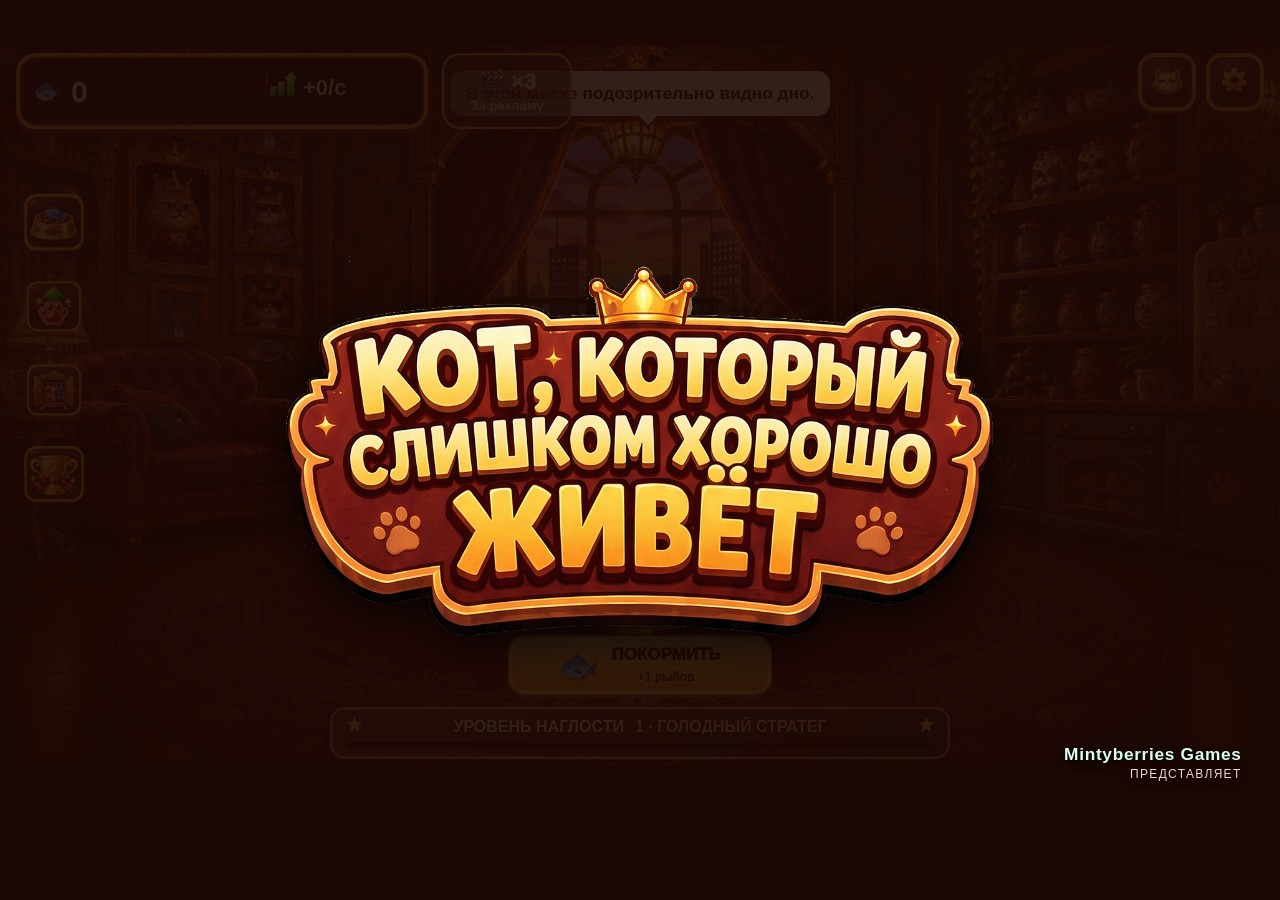
==== commit f010603d: "Refresh income baseline styles" ====
--- a/scene.html
+++ b/scene.html
@@ -9,7 +9,7 @@
   <link rel="stylesheet" href="controls.css?v=20260911-01">
   <link rel="stylesheet" href="privileges.css?v=20260911-02">
   <link rel="stylesheet" href="collections.css?v=20260911-10">
-  <link rel="stylesheet" href="income-icon.css?v=20260926-13">
+  <link rel="stylesheet" href="income-icon.css?v=20260926-14">
   <link rel="stylesheet" href="level-shelf.css?v=20260911-04">
   <style>html,body,.game{overflow:clip}</style>
 </head>
--- a/income-icon.css
+++ b/income-icon.css
@@ -1,7 +1,7 @@
 /* One image alongside the existing live income value, on both screen sizes. */
 .game .topbar .counter-copy .income{display:flex;flex-direction:row;align-items:center;justify-content:flex-start;gap:6px;flex-wrap:nowrap}
 .game .topbar .counter-copy .income::before{content:'';display:block;flex:0 0 28px;width:28px;height:28px;margin:0;background:url('assets/images/ui/top/ui5.png') center / contain no-repeat}
-.game .topbar .counter-copy .income #income{white-space:nowrap}
+.game .topbar .counter-copy .income #income{white-space:nowrap;position:relative;top:3px;line-height:1}
 @media (min-width:1200px){
   .game .topbar .counter-copy{flex:0 0 430px;width:430px;max-width:430px;gap:10px}
   .game .topbar .counter-copy .counter-value{flex:1 1 235px;min-width:235px}
@@ -18,3 +18,6 @@
 .small-screen .game .topbar .counter-copy .income::before{flex-basis:calc(22 * var(--ui-unit));width:calc(22 * var(--ui-unit));height:calc(22 * var(--ui-unit))}
 /* Mobile only: give the top counter 16px more room without touching global HUD positioning. */
 .small-screen .game .topbar .counter-copy{flex:0 0 calc(274 * var(--ui-unit));width:calc(274 * var(--ui-unit));max-width:calc(274 * var(--ui-unit))}
+
+/* Align the income number to the bottom text line of the primary counter. */
+.small-screen .game .topbar .counter-copy .income #income{top:calc(2 * var(--ui-unit))}
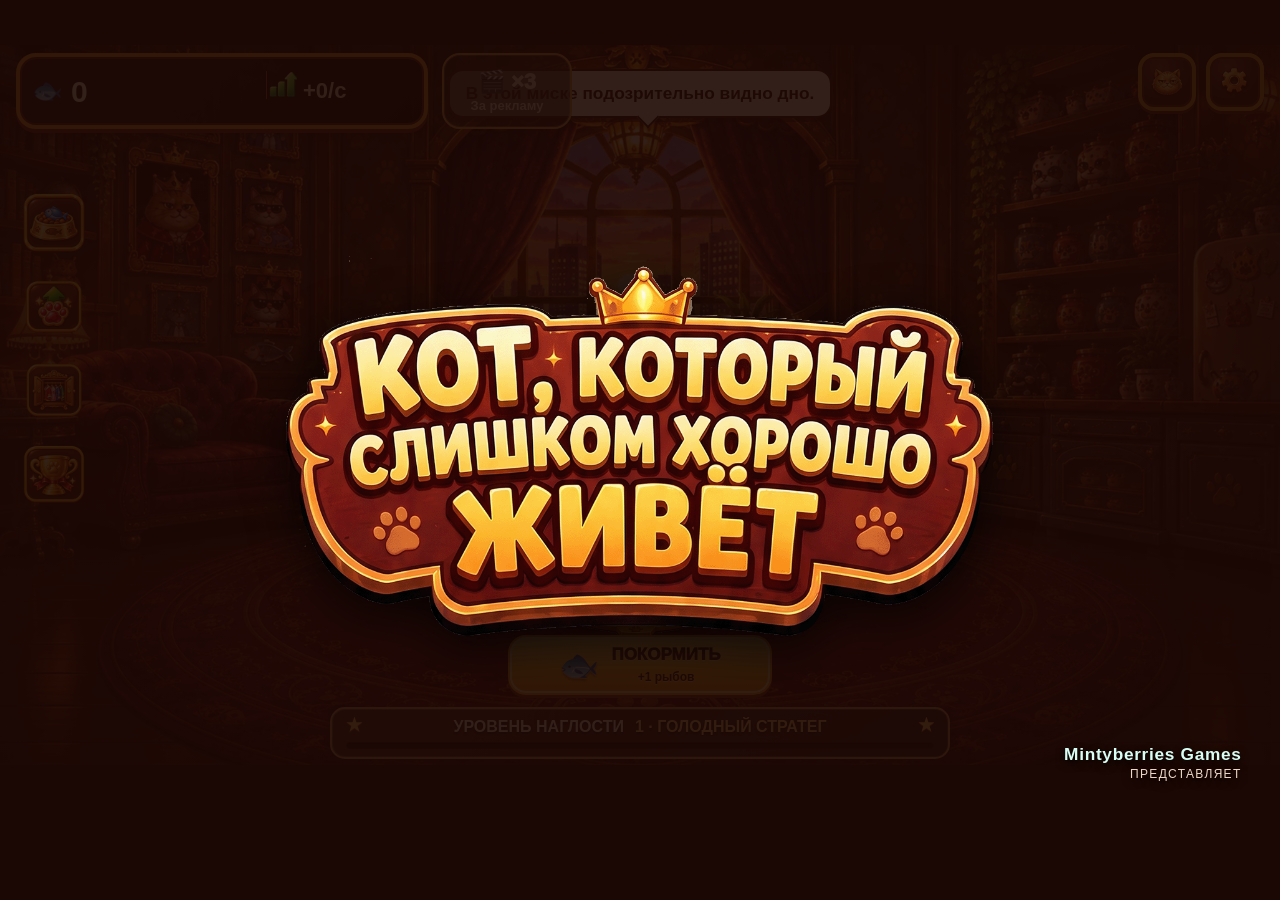
==== commit 5aa4c510: "Refresh income baseline fine tuning" ====
--- a/scene.html
+++ b/scene.html
@@ -9,7 +9,7 @@
   <link rel="stylesheet" href="controls.css?v=20260911-01">
   <link rel="stylesheet" href="privileges.css?v=20260911-02">
   <link rel="stylesheet" href="collections.css?v=20260911-10">
-  <link rel="stylesheet" href="income-icon.css?v=20260926-14">
+  <link rel="stylesheet" href="income-icon.css?v=20260926-15">
   <link rel="stylesheet" href="level-shelf.css?v=20260911-04">
   <style>html,body,.game{overflow:clip}</style>
 </head>
--- a/income-icon.css
+++ b/income-icon.css
@@ -1,7 +1,7 @@
 /* One image alongside the existing live income value, on both screen sizes. */
 .game .topbar .counter-copy .income{display:flex;flex-direction:row;align-items:center;justify-content:flex-start;gap:6px;flex-wrap:nowrap}
 .game .topbar .counter-copy .income::before{content:'';display:block;flex:0 0 28px;width:28px;height:28px;margin:0;background:url('assets/images/ui/top/ui5.png') center / contain no-repeat}
-.game .topbar .counter-copy .income #income{white-space:nowrap;position:relative;top:3px;line-height:1}
+.game .topbar .counter-copy .income #income{white-space:nowrap;position:relative;top:6px;line-height:1}
 @media (min-width:1200px){
   .game .topbar .counter-copy{flex:0 0 430px;width:430px;max-width:430px;gap:10px}
   .game .topbar .counter-copy .counter-value{flex:1 1 235px;min-width:235px}
@@ -20,4 +20,4 @@
 .small-screen .game .topbar .counter-copy{flex:0 0 calc(274 * var(--ui-unit));width:calc(274 * var(--ui-unit));max-width:calc(274 * var(--ui-unit))}
 
 /* Align the income number to the bottom text line of the primary counter. */
-.small-screen .game .topbar .counter-copy .income #income{top:calc(2 * var(--ui-unit))}
+.small-screen .game .topbar .counter-copy .income #income{top:calc(5 * var(--ui-unit))}
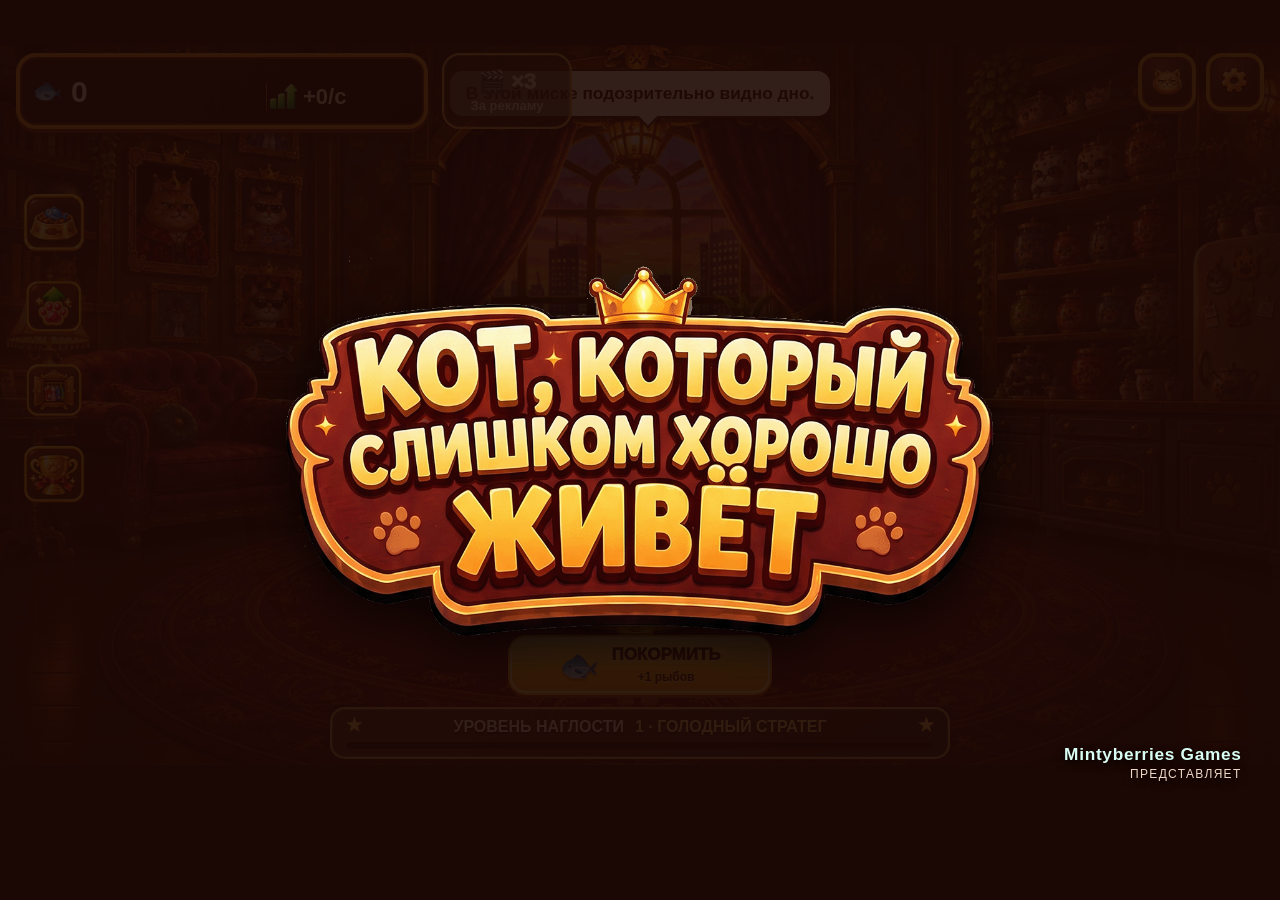
==== commit 4531626a: "Refresh full income group alignment" ====
--- a/scene.html
+++ b/scene.html
@@ -9,7 +9,7 @@
   <link rel="stylesheet" href="controls.css?v=20260911-01">
   <link rel="stylesheet" href="privileges.css?v=20260911-02">
   <link rel="stylesheet" href="collections.css?v=20260911-10">
-  <link rel="stylesheet" href="income-icon.css?v=20260926-15">
+  <link rel="stylesheet" href="income-icon.css?v=20260926-16">
   <link rel="stylesheet" href="level-shelf.css?v=20260911-04">
   <style>html,body,.game{overflow:clip}</style>
 </head>
--- a/income-icon.css
+++ b/income-icon.css
@@ -1,7 +1,7 @@
 /* One image alongside the existing live income value, on both screen sizes. */
-.game .topbar .counter-copy .income{display:flex;flex-direction:row;align-items:center;justify-content:flex-start;gap:6px;flex-wrap:nowrap}
+.game .topbar .counter-copy .income{display:flex;flex-direction:row;align-items:center;justify-content:flex-start;gap:6px;flex-wrap:nowrap;position:relative;top:6px}
 .game .topbar .counter-copy .income::before{content:'';display:block;flex:0 0 28px;width:28px;height:28px;margin:0;background:url('assets/images/ui/top/ui5.png') center / contain no-repeat}
-.game .topbar .counter-copy .income #income{white-space:nowrap;position:relative;top:6px;line-height:1}
+.game .topbar .counter-copy .income #income{white-space:nowrap;line-height:1}
 @media (min-width:1200px){
   .game .topbar .counter-copy{flex:0 0 430px;width:430px;max-width:430px;gap:10px}
   .game .topbar .counter-copy .counter-value{flex:1 1 235px;min-width:235px}
@@ -12,12 +12,11 @@
   html[lang="ru"] .game .topbar .counter-copy{flex-basis:412px;width:412px;max-width:412px;gap:6px}
   html[lang="ru"] .game .topbar .counter-copy .counter-value{flex:1 1 232px;min-width:232px}
   html[lang="ru"] .game .topbar .counter-copy .counter-value h1{font-size:clamp(1.42rem,2.35vw,2.02rem)}
-  html[lang="ru"] .game .topbar .counter-copy .income{flex:0 0 136px;min-width:136px;padding-left:2px;box-sizing:border-box;position:relative;left:-10px}
+  html[lang="ru"] .game .topbar .counter-copy .income{flex:0 0 136px;min-width:136px;padding-left:2px;box-sizing:border-box;left:-10px}
 }
-.small-screen .game .topbar .counter-copy .income{gap:calc(4 * var(--ui-unit))}
+.small-screen .game .topbar .counter-copy .income{gap:calc(4 * var(--ui-unit));top:calc(5 * var(--ui-unit))}
 .small-screen .game .topbar .counter-copy .income::before{flex-basis:calc(22 * var(--ui-unit));width:calc(22 * var(--ui-unit));height:calc(22 * var(--ui-unit))}
 /* Mobile only: give the top counter 16px more room without touching global HUD positioning. */
 .small-screen .game .topbar .counter-copy{flex:0 0 calc(274 * var(--ui-unit));width:calc(274 * var(--ui-unit));max-width:calc(274 * var(--ui-unit))}
 
-/* Align the income number to the bottom text line of the primary counter. */
-.small-screen .game .topbar .counter-copy .income #income{top:calc(5 * var(--ui-unit))}
+/* The whole income group (icon + /s + digits) shares the primary counter baseline. */
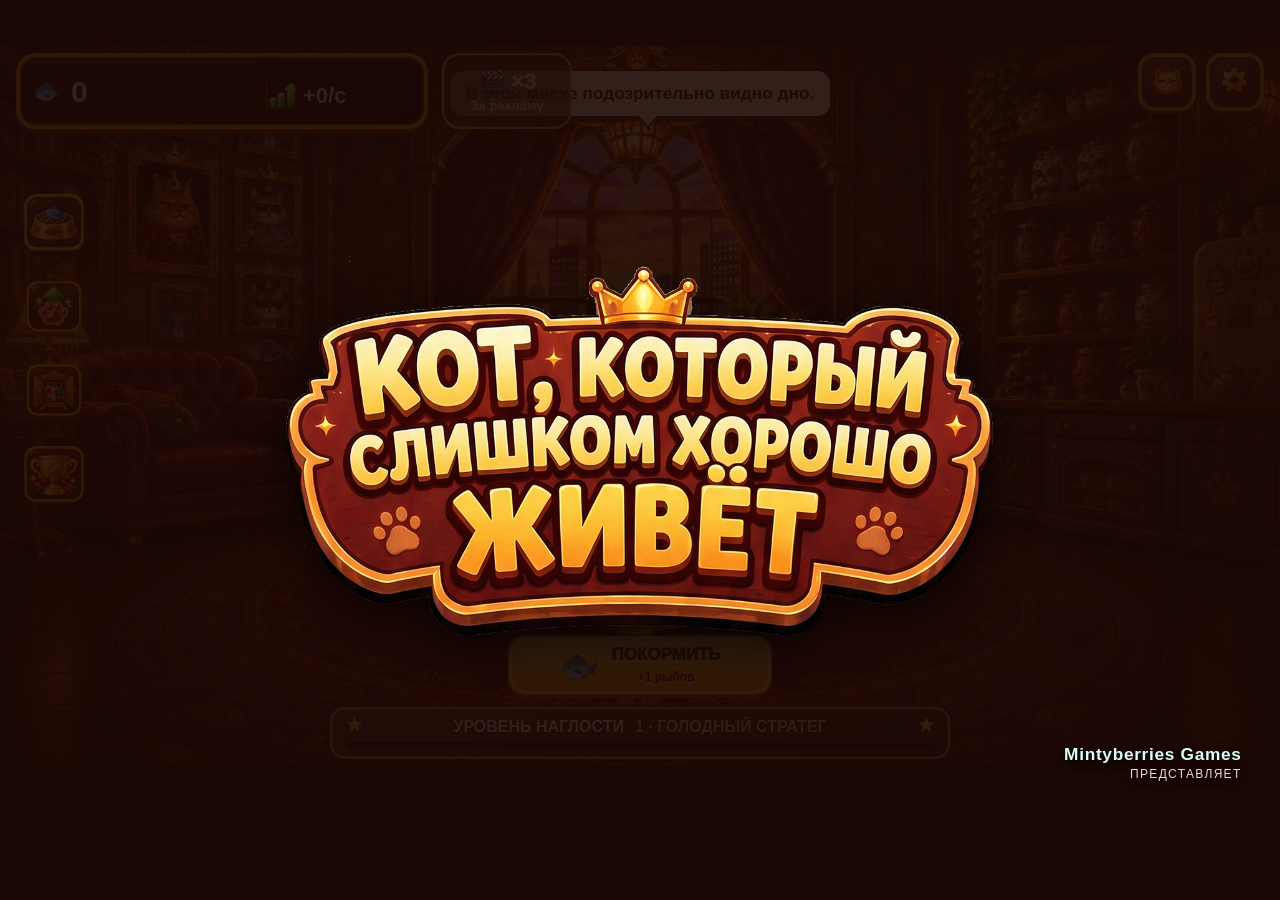
==== commit e62fbdd7: "Refresh dynamic income alignment" ====
--- a/scene.html
+++ b/scene.html
@@ -9,7 +9,7 @@
   <link rel="stylesheet" href="controls.css?v=20260911-01">
   <link rel="stylesheet" href="privileges.css?v=20260911-02">
   <link rel="stylesheet" href="collections.css?v=20260911-10">
-  <link rel="stylesheet" href="income-icon.css?v=20260926-16">
+  <link rel="stylesheet" href="income-icon.css?v=20260926-17">
   <link rel="stylesheet" href="level-shelf.css?v=20260911-04">
   <style>html,body,.game{overflow:clip}</style>
 </head>
@@ -195,6 +195,6 @@
     </div>
     <button id="testReset" class="test-reset" data-test="reset">Сбросить тест</button>
   </aside>
-  <script src="game.js?v=20260924-47"></script>
+  <script src="game.js?v=20260926-54"></script>
 </body>
 </html>
--- a/income-icon.css
+++ b/income-icon.css
@@ -1,5 +1,5 @@
 /* One image alongside the existing live income value, on both screen sizes. */
-.game .topbar .counter-copy .income{display:flex;flex-direction:row;align-items:center;justify-content:flex-start;gap:6px;flex-wrap:nowrap;position:relative;top:6px}
+.game .topbar .counter-copy .income{display:flex;flex-direction:row;align-items:center;justify-content:flex-start;gap:6px;flex-wrap:nowrap;position:relative;transform:translateY(var(--income-align-y,0px))}
 .game .topbar .counter-copy .income::before{content:'';display:block;flex:0 0 28px;width:28px;height:28px;margin:0;background:url('assets/images/ui/top/ui5.png') center / contain no-repeat}
 .game .topbar .counter-copy .income #income{white-space:nowrap;line-height:1}
 @media (min-width:1200px){
@@ -14,7 +14,7 @@
   html[lang="ru"] .game .topbar .counter-copy .counter-value h1{font-size:clamp(1.42rem,2.35vw,2.02rem)}
   html[lang="ru"] .game .topbar .counter-copy .income{flex:0 0 136px;min-width:136px;padding-left:2px;box-sizing:border-box;left:-10px}
 }
-.small-screen .game .topbar .counter-copy .income{gap:calc(4 * var(--ui-unit));top:calc(5 * var(--ui-unit))}
+.small-screen .game .topbar .counter-copy .income{gap:calc(4 * var(--ui-unit))}
 .small-screen .game .topbar .counter-copy .income::before{flex-basis:calc(22 * var(--ui-unit));width:calc(22 * var(--ui-unit));height:calc(22 * var(--ui-unit))}
 /* Mobile only: give the top counter 16px more room without touching global HUD positioning. */
 .small-screen .game .topbar .counter-copy{flex:0 0 calc(274 * var(--ui-unit));width:calc(274 * var(--ui-unit));max-width:calc(274 * var(--ui-unit))}
